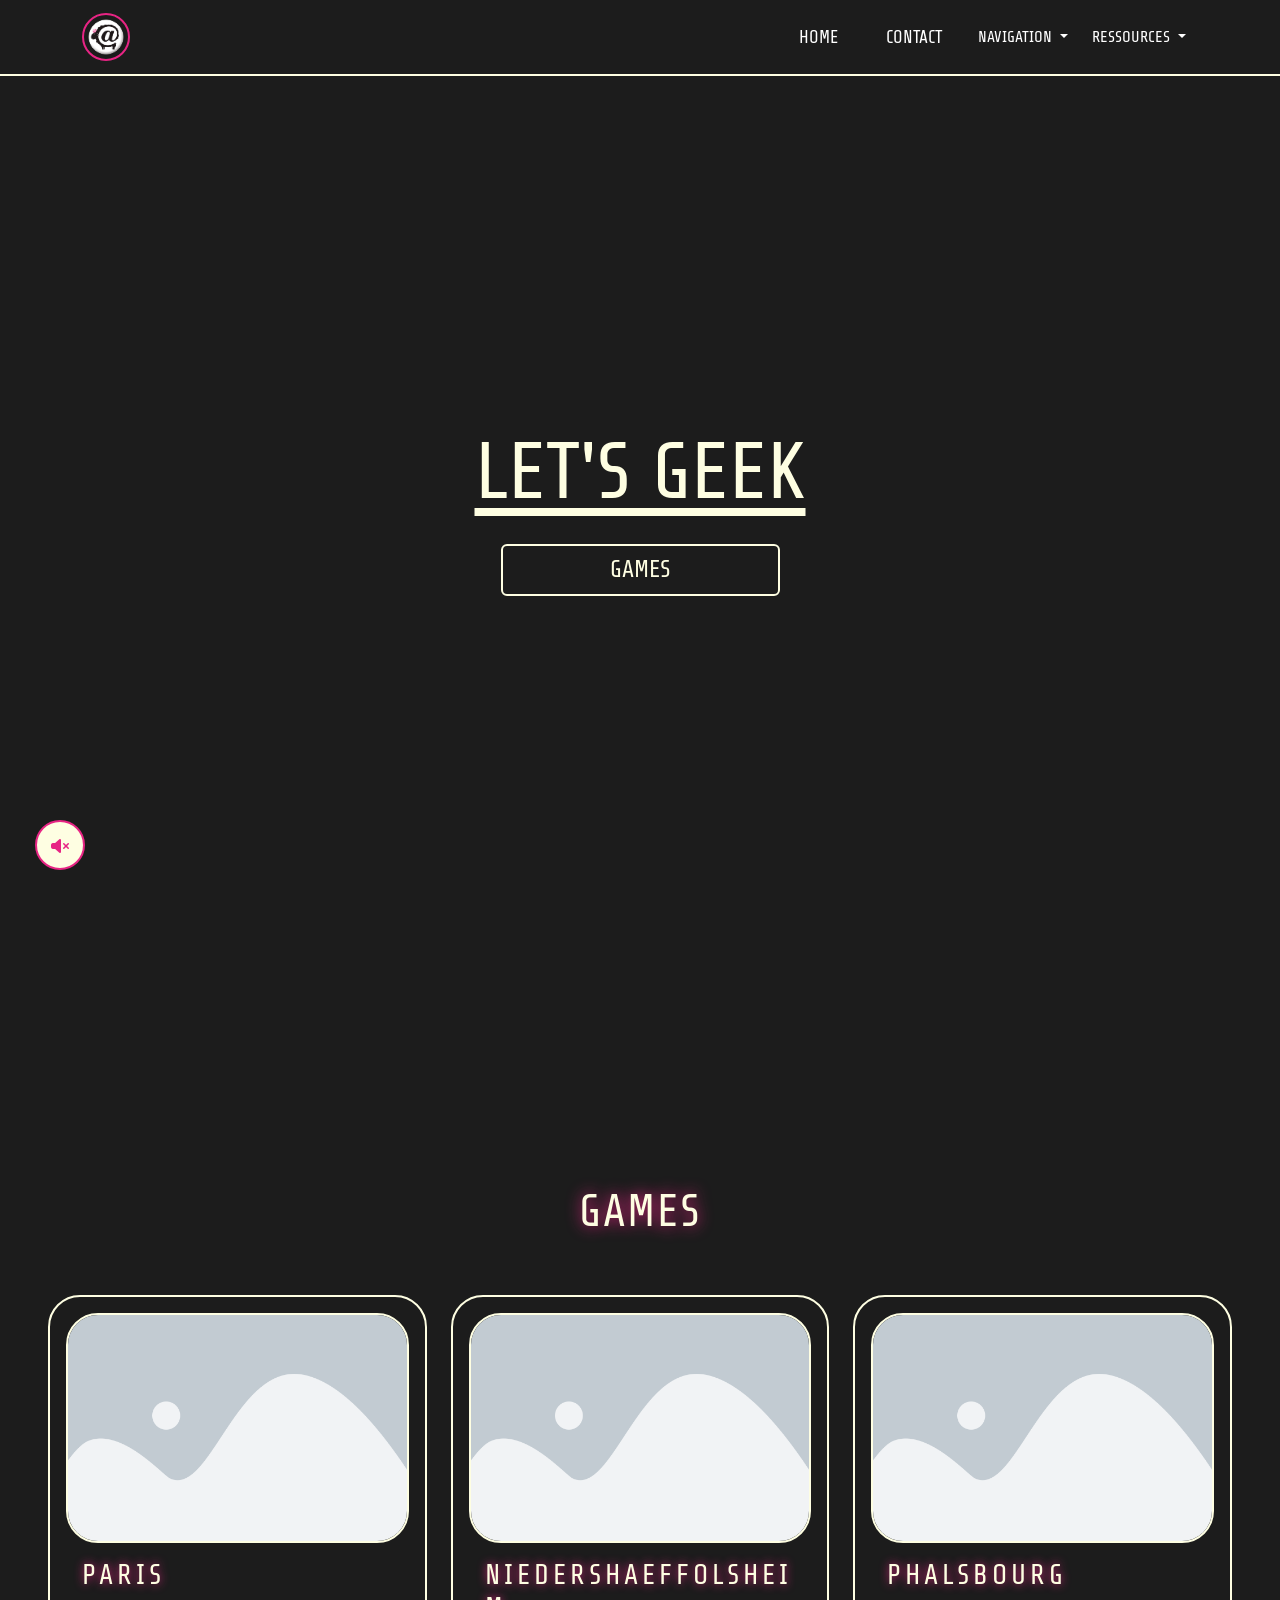
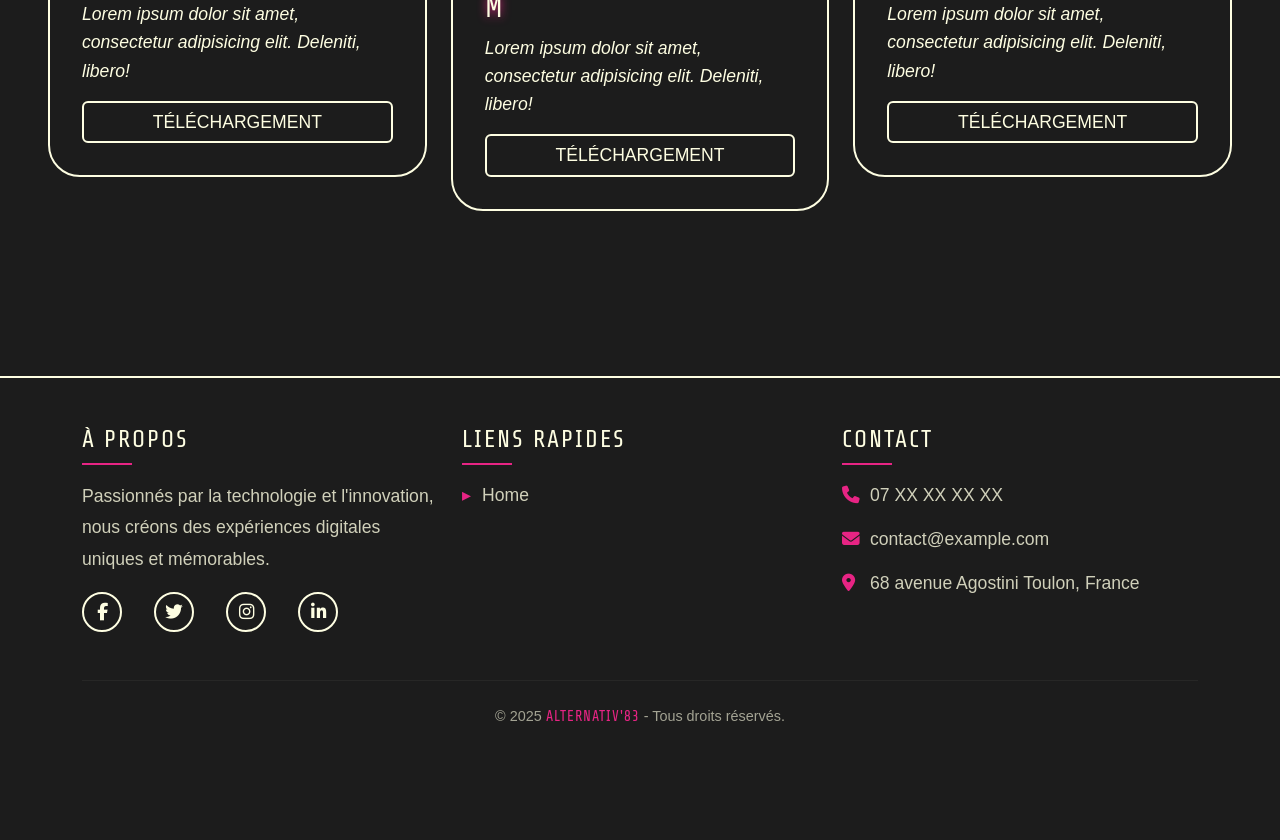
==== assets/html/geek.html @ 03c52990 "Add files via upload" ====
<!doctype html>
<html lang="fr-FR">
<head>
    <meta charset="utf-8">
    <meta name="viewport" content="width=device-width, initial-scale=1">
    <meta name="description" content="Tiers-lieu alternativ un tiers lieu bref">
    <meta name="author" content="Alsaya">
    <meta name="copyright" content="Alternativ'83">
    <meta name="robots" content="index, follow">
    <title>Tiers-lieu</title>

    <!-- Open Graph (Facebook, LinkedIn, WhatsApp, etc) -->
    <meta property="og:type" content="website">
    <meta property="og:locale" content="fr_FR">
    <meta property="og:site_name" content="">
    <meta property="og:title" content="">
    <meta property="og:description" content="">
    <meta property="og:url" content="https://osetonstream.laligue83.org/ressources">
    <meta property="og:image" content="assets/image/logo.webp">

    <!-- Carte Twitter -->
    <meta name="twitter:card" content="summary_large_image">
    <meta name="twitter:title" content="">
    <meta name="twitter:description" content="">
    <meta name="twitter:image" content="profil.jpg">

    <link rel="preconnect" href="https://fonts.googleapis.com">
    <link rel="preconnect" href="https://fonts.gstatic.com" crossorigin>
    <link href="https://fonts.googleapis.com/css2?family=Exo+2:ital,wght@0,100..900;1,100..900&family=Saira:ital,wght@0,100..900;1,100..900&family=Share+Tech&family=Space+Grotesk:wght@300..700&display=swap" rel="stylesheet">
    <link href="https://cdnjs.cloudflare.com/ajax/libs/font-awesome/6.4.0/css/all.min.css" rel="stylesheet">
    <link rel="stylesheet" href="https://cdn.jsdelivr.net/npm/bootstrap@5.3.8/dist/css/bootstrap.min.css">
    <link rel="stylesheet" href="../css/style.css">
    <link rel="shortcut icon" href="../images/logo.webp" type="image/x-icon">
</head>
<body>

<div class="animation"></div>
<div id="scroll-progress-bar" class="scroll-progress-bar"></div>


<!-- NAVBAR -->
<nav class="navbar navbar-expand-lg navbar-dark bg-dark fixed-top">
    <div class="container">
        <a class="navbar-brand" href="../../index.html">
            <img src="../images/logo.webp" class="logo" loading="lazy" title="Logo de l'Alternativ83" alt="Logo de l'Alternativ83" width="48" height="48" class="me-2 rounded img-fluid">
        </a>
        <button class="navbar-toggler" type="button" data-bs-toggle="collapse" data-bs-target="#navbarNav" aria-label="Menu de navigation">
                <span class="navbar-toggler-icon">
                    <span></span>
                </span>
        </button>

        <div class="collapse navbar-collapse" id="navbarNav">
            <ul class="navbar-nav ms-auto">
                <li class="nav-item"><a class="nav-link" href="#home">Home</a></li>
                <li class="nav-item"><a class="nav-link" href="#contact">Contact</a></li>
            </ul>

            <div class="dropdown">
                <button class="btn btn-secondary dropdown-toggle" type="button" data-bs-toggle="dropdown" aria-expanded="false">
                    Navigation
                </button>
                <ul class="dropdown-menu">
                    <li><a class="dropdown-item" href="#">Prise en main</a></li>
                    <li><a class="dropdown-item" href="#">Unreal Engine</a></li>
                    <li><a class="dropdown-item" href="#">Blender</a></li>
                    <li><a class="dropdown-item" href="#">Feur</a></li>
                </ul>
            </div>

            <div class="dropdown">
                <button class="btn btn-secondary dropdown-toggle" type="button" data-bs-toggle="dropdown" aria-expanded="false">
                    Ressources
                </button>
                <ul class="dropdown-menu">
                    <li><a class="dropdown-item" href="geek.html">Let's Geek</a></li>
                    <li><a class="dropdown-item" href="make.html">Let's Make</a></li>
                    <li><a class="dropdown-item" href="roll.html">Let's Roll</a></li>
                    <li><a class="dropdown-item" href="think.html">Let's Think</a></li>
                </ul>
            </div>
        </div>
    </div>
</nav>

<!-- MAIN CONTENT -->
<main>
    <section id="home" class="d-flex align-items-center justify-content-center mb-5" style="min-height: 100vh; padding: 4rem 0;">
        <div class="container">
            <div class="row position-relative mb-3">
                <div class="col-12 text-center">
                    <h2 class="media-title">Let's Geek</h2>
                 <div class="d-flex align-items-center justify-content-center gap-3 my-4">

                     <a href="#games" class="btn btn-hero btn-game">Games</a>

                 </div>
                    </div>
                </div>
            </div>
        </div>
    </section>

    <section id="games" class="d-flex align-items-center justify-content-center mb-5 mx-5" style="min-height: 100vh; padding: 4rem 0;">
        <div class="row">
            <h2 class="text-center title-card my-5">Games</h2>
            <div class="col-lg-4 my-2">
                <div class="card">
                    <img src="../images/placeholder-5.png" class="card-img-top img-card" alt="Paris">
                    <div class="card-body">
                        <h3 class="media-card-title">Paris</h3>
                        <p class="media-text">
                            Lorem ipsum dolor sit amet,
                            consectetur adipisicing elit. Deleniti, libero!
                        </p>
                        <button class="btn media-btn download-btn">Téléchargement</button>
                    </div>
                </div>
            </div>

            <div class="col-lg-4 my-2">
                <div class="card">
                    <img src="../images/placeholder-5.png" class="card-img-top img-card" alt="Niedershaeffolsheim">
                    <div class="card-body">
                        <h3 class="media-card-title">Niedershaeffolsheim</h3>
                        <p class="media-text">
                            Lorem ipsum dolor sit amet,
                            consectetur adipisicing elit. Deleniti, libero!
                        </p>
                        <button class="btn media-btn download-btn">Téléchargement</button>
                    </div>
                </div>
            </div>

            <div class="col-lg-4 my-2">
                <div class="card">
                    <img src="../images/placeholder-5.png" class="card-img-top img-card" alt="Phalsbourg">
                    <div class="card-body">
                        <h3 class="media-card-title">Phalsbourg</h3>
                        <p class="media-text">
                            Lorem ipsum dolor sit amet,
                            consectetur adipisicing elit. Deleniti, libero!
                        </p>
                        <button class="btn media-btn download-btn">Téléchargement</button>
                    </div>
                </div>
            </div>
        </div>
    </section>
</main>

<!-- FOOTER -->
<footer id="contact" class="footer mt-5">
    <div class="container py-5">
        <div class="row">
            <div class="col-lg-4 col-md-6 mb-4">
                <h3 class="footer-title mb-3">À PROPOS</h3>
                <p class="footer-text">
                    Passionnés par la technologie et l'innovation, nous créons des expériences digitales uniques et mémorables.
                </p>
                <div class="social-links mt-3">
                    <a href="#" class="social-icon me-3" aria-label="Facebook">
                        <i class="fab fa-facebook-f"></i>
                    </a>
                    <a href="#" class="social-icon me-3" aria-label="Twitter">
                        <i class="fab fa-twitter"></i>
                    </a>
                    <a href="#" class="social-icon me-3" aria-label="Instagram">
                        <i class="fab fa-instagram"></i>
                    </a>
                    <a href="#" class="social-icon" aria-label="LinkedIn">
                        <i class="fab fa-linkedin-in"></i>
                    </a>
                </div>
            </div>

            <div class="col-lg-4 col-md-6 mb-4">
                <h3 class="footer-title mb-3">LIENS RAPIDES</h3>
                <ul class="footer-links">
                    <li><a href="#home" class="footer-link">Home</a></li>
                </ul>
            </div>

            <div class="col-lg-4 col-md-12 mb-4">
                <h3 class="footer-title mb-3">CONTACT</h3>
                <ul class="footer-contact">
                    <li>
                        <i class="fas fa-phone me-2"></i>
                        <span>07 XX XX XX XX</span>
                    </li>
                    <li>
                        <i class="fas fa-envelope me-2"></i>
                        <span>contact@example.com</span>
                    </li>
                    <li>
                        <i class="fas fa-map-marker-alt me-2"></i>
                        <span>68 avenue Agostini Toulon, France</span>
                    </li>
                </ul>
            </div>
        </div>

        <hr class="footer-divider my-4">

        <div class="row">
            <div class="col-12 text-center">
                <p class="footer-copyright mb-0">
                    &copy; 2025 <span class="brand-name">Alternativ'83</span> - Tous droits réservés.
                </p>
            </div>
        </div>
    </div>
</footer>

<!-- BOUTONS FIXES -->
<button id="audio-btn" class="music-toggle" aria-label="Toggle musique">
    <i class="fa-solid fa-volume-xmark"></i>
</button>

<audio id="background-music" paused loop hidden>
    <source src="../sounds/royalty-free-385822.mp3" type="audio/mp3">
    Votre navigateur ne prend pas en charge l'élément audio.
</audio>

<button class="btn-up" id="btn-up" aria-label="Retour en haut de la page">
    <i class="fa-solid fa-arrow-up"></i>
</button>


<!-- SCRIPTS -->
<script src="https://cdn.jsdelivr.net/npm/bootstrap@5.3.8/dist/js/bootstrap.bundle.min.js" crossorigin="anonymous" async defer></script>
<script src="../js/index.js" async defer></script>

</body>
</html>
---- assets/css/style.css ----
:root {
    --pink: #e72484;
    --hover: #0a1929;
    --light: #f4f0f0;
    --dark: #1c1c1c;
    --white: #fefee2;
    --share-tech: "Share Tech";
}



/* ========================================
   RESET & BASE STYLES
======================================== */

* {
    margin: 0;
    padding: 0;
    box-sizing: border-box;
}

html {
    overflow-x: hidden;
    scroll-behavior: smooth;
}

body {
    font-family:  "Segoe UI", Tahoma, Geneva, Verdana, sans-serif;
    font-size: 1.1rem;
    line-height: 1.6;
    color: var(--white);
    background-color: var(--dark);
    min-height: 100vh;
    padding-top: 80px;
    overflow-x: hidden;
}

main {
    animation: fadeInBody 3s ease forwards;
}

@keyframes fadeInBody {
    from {
        opacity: 0;
        transform: translateY(-50px);
    }
    to {
        opacity: 1;
        transform: translateY(0);
    }
}
::selection {
    background: var(--light);
    color: var(--pink);
}

::placeholder {
    font-style: italic;
    color: var(--white) !important;
}

.scroll-progress-bar,
#scroll-progress-bar {
    position: fixed;
    top: 0;
    left: 0;
    width: 0%;
    height: 6px;
    z-index: 99999999999999999;
    pointer-events: none;
    background: var(--pink);
    border-radius: 0 0 12px 12px;
    transition: width 0.3s ease-out;
}

/* Test : forcer l'affichage */
#scroll-progress-bar {
    background: var(--pink) !important;
    display: block !important;
}



/* ========================================
   NAVBAR
======================================== */


.navbar {
    font-family: var(--share-tech);
    text-transform: uppercase;
    background-color: var(--dark) !important;
    gap: 16px;
    border-bottom: 2px solid var(--white);
}

.navbar-nav {
    gap: 2rem;
    margin-right: 16px;
}

.logo { /* Branding */
    border-radius: 50%;
    border: 2px solid var(--pink);
    animation: pulseLogo 2.5s linear infinite alternate;
    transition: all 0.3s ease;
}

.logo:hover{
    border-color: var(--white);
}

.nav-link {
    text-decoration: none;
    position: relative;
    color: #fff;
    transition: all 0.5s ease-in-out;
}

.nav-link:hover,
.nav-link:focus,
.nav-link:active {
    text-shadow: 0 0 10px var(--pink), 0 0 20px var(--pink), 0 0 30px var(--pink), 0 0 40px var(--pink);
    letter-spacing: 6px;
}

.dropdown {
    color: var(--white);
}

.dropdown-toggle {
    background: transparent !important;
    border: none;
    text-transform: uppercase;
    transition: all 0.5s ease-in-out;
}


.dropdown-toggle:hover,
.dropdown-toggle:focus,
.dropdown-toggle:active {
    text-shadow: 0 0 10px var(--pink), 0 0 20px var(--pink), 0 0 30px var(--pink), 0 0 40px var(--pink);
    letter-spacing: 4px;
}

.dropdown-menu {
    background: #222;
    border: 1px solid var(--white);
}

.dropdown-item {
    color: var(--white);
    transition: color, letter-spacing 0.3s ease;
}


.dropdown-item:hover {
    background: var(--white);
    letter-spacing: 2px;

}

.dropdown-item:focus,
.dropdown-item:active {
    color: var(--dark) !important;
}

.dropdown-media {
    border: 2px solid var(--white) !important;

}

/* ========================================
   RESPONSIVE NAVBAR
======================================== */


@media (max-width: 991.8px) {

    .navbar {
        text-align: center;
    }

    .dropdown {
        margin-top: 1rem;
    }
    .dropdown-menu {
        left: 50% !important;
        right: auto !important;
        transform: translateX(-50%) !important;
        text-align: center;


    }

    .dropdown-item {
        text-align: center;
    }
}


/* ========================================
   BOUTON BURGER
======================================== */

.navbar-toggler {
    border: 2px solid var(--white);
    border-radius: 50%;
    background: transparent;
    padding: 0.5rem;
    transition: all 0.3s ease;
    position: relative;
    width: 50px;
    height: 50px;
    display: flex;
    align-items: center;
    justify-content: center;
}

.navbar-toggler:focus {
    box-shadow: 0 0 0 0.25rem var(--pink);
    border-color: var(--pink);
}

.navbar-toggler:hover {
    border-color: var(--pink);
    background: rgba(255, 255, 255, 0.1);
}

/* Icône burger personnalisée */
.navbar-toggler-icon {
    background: none;
    border: none;
    width: 25px;
    height: 20px;
    position: relative;
    transform: rotate(0deg);
    transition: 0.3s ease-in-out;
    cursor: pointer;
}

.navbar-toggler-icon::before,
.navbar-toggler-icon::after,
.navbar-toggler-icon {
    display: block;
    content: '';
    height: 3px;
    width: 100%;
    background: var(--white);
    border-radius: 2px;
    transition: 0.3s ease-in-out;
}

.navbar-toggler-icon::before {
    position: absolute;
    top: -8px;
}

.navbar-toggler-icon::after {
    position: absolute;
    top: 8px;
}

/* Animation du burger quand ouvert */
.navbar-toggler[aria-expanded="true"] .navbar-toggler-icon {
    background: transparent;
}

.navbar-toggler[aria-expanded="true"] .navbar-toggler-icon::before {
    transform: rotate(45deg);
    top: 0;
}

.navbar-toggler[aria-expanded="true"] .navbar-toggler-icon::after {
    transform: rotate(-45deg);
    top: 0;
}


@keyframes pulseLogo {
    0% {
        transform: scale(1);

    }

    50% {
        transform: scale(1.1);
    }

    100% {
        transform: scale(1);
    }
}

/* ========================================
   SECTION HERO
======================================== */

#hero {
    margin-bottom: 4rem;
    scroll-margin-top: 200px;
}

.title-hero {
    text-transform: uppercase;
    font-family: var(--share-tech);
    font-size: 5rem;
    animation: pulseShadow 5s ease-in-out infinite alternate;
}

.hero-subtitle {
    font-style: italic;
    font-size: 1.5rem;
}

.btn-hero {
    color: var(--white);
    border: 2px solid var(--white);
    font-family: var(--share-tech);
    transition: all 0.4s ease-in-out;
    font-size: 1.5rem;
}

.btn-hero:hover {
    text-shadow: 0 0 10px var(--pink), 0 0 20px var(--pink), 0 0 30px var(--pink), 0 0 40px var(--pink);
    letter-spacing: 4px;
}

/* ========================================
   SECTION ABOUT
======================================== */

#about {
    margin-bottom: 4rem;
    scroll-margin-top: 200px;
    box-shadow: 0 0 10px var(--white);
    margin-left: 2rem;
    margin-right: 2rem;
    padding: 4rem;
    border-radius: 2rem;
    border: 2px solid var(--white);
}


.about-title {
    font-family: var(--share-tech);
    font-size: 3rem;
    letter-spacing: 2px;
    text-transform: uppercase;
    text-decoration: underline;
    text-underline-offset: 10px;
    animation: pulseShadow 5s ease-in-out infinite alternate;

}

.about-subtitle {
    font-style: italic;
}

.about-desc {
    border-left: 5px solid var(--pink);
    padding: 1rem;
    /*box-shadow: 4px 0px 4px var(--white), 4px 0px 4px var(--white);*/
    border-radius: 0 2rem 2rem 0;
    letter-spacing: 2px;
}

.card {
    background-color: var(--dark);
    border-radius: 2rem;
    border: 2px solid var(--white);
    color: var(--white);
    transition: all 0.3s ease;
    padding: 1rem;
}

.card:hover {
    background-color: var(--hover);
}

.title-card {
    font-family: var(--share-tech);
    font-size: 2rem;
    letter-spacing: 2px;

}

.desc-card {
    padding: 0.5rem;
    margin-top: 2rem;
    text-decoration: underline;
    text-underline-offset: 10px;
}

.dropdown-about {
    border: 2px solid var(--white);
}

.dropdown-about:hover,
.dropdown-about:active,
.dropdown-about:focus {
    border: 2px solid var(--pink);
}


.dropdown-about:hover {

}
@keyframes pulseShadow {
    0%, 100% {
        text-shadow: 0 0 5px var(--pink),
        0 0 5px var(--pink),
        0 0 10px var(--pink),
        0 0 15px var(--pink);
    }

    50% {
        text-shadow: 0 0 15px var(--pink),
        0 0 25px var(--pink),
        0 0 35px var(--pink),
        0 0 50px var(--pink);
    }
}

@keyframes pulseboxShadow {
    0%, 100% {
        box-shadow: 0 0 5px var(--pink),
        0 0 5px var(--pink),
        0 0 10px var(--pink),
        0 0 15px var(--pink);
    }

    50% {
        box-shadow: 0 0 15px var(--pink),
        0 0 25px var(--pink),
        0 0 35px var(--pink),
        0 0 50px var(--pink);
    }
}

/* ========================================
   CARD DE LA SECTION CONTACT
======================================== */

#contact     {
    margin-bottom: 4rem;
    scroll-margin-top: 100px;
}

.contact-title {
    font-family: var(--share-tech);
    font-size: 3rem;
    text-decoration: underline;
    text-underline-offset: 10px;
    letter-spacing: 2px;
    animation: pulseShadow 5s ease-in-out infinite alternate;
}

.card-form {
    padding: 2rem;
}


.title-form {
    text-transform: uppercase;
    font-weight: 400;
    font-family: var(--share-tech);
}


.tel {
    color: var(--white);
    border: 2px solid var(--white);
    font-family: var(--share-tech);
    transition: all 0.4s ease-in-out;
}

.tel:hover {
    text-shadow: 0 0 10px var(--pink), 0 0 20px var(--pink), 0 0 30px var(--pink), 0 0 40px var(--pink);
    letter-spacing: 4px;
}

.discord-link {
    color: var(--white);
    border: 2px solid var(--white);
    font-family: var(--share-tech);
    transition: all 0.4s ease-in-out;
}

.discord-link:hover {
    text-shadow: 0 0 10px var(--pink), 0 0 20px var(--pink), 0 0 30px var(--pink), 0 0 40px var(--pink);
    letter-spacing: 4px;
}

.maps {
    color: var(--white);
    border: 2px solid var(--white);
    font-family: var(--share-tech);
    transition: all 0.4s ease-in-out;
}

.maps:hover {
    text-shadow: 0 0 10px var(--pink), 0 0 20px var(--pink), 0 0 30px var(--pink), 0 0 40px var(--pink);
    letter-spacing: 4px;
}

/* ========================================
   BOUTONS TIERS
======================================== */


.music-toggle {
    position: fixed;
    border: 2px solid var(--pink);
    width: 50px;
    background: var(--white);
    height: 50px;
    font-size: 20px;
    bottom: 30px;
    left: 35px;
    z-index: 1000;
    border-radius: 50%;
    transition: all 0.3s ease;
}

.music-toggle:hover {
    animation: pulseboxShadow 4s ease-in-out infinite;
    border: 2px solid var(--pink);
    transform: scale(1.1);
    background-color: var(--white);
}

.fa-solid {
    color: var(--white);
    font-size: 1rem;
}

.btn-up {
    opacity: 0;
    position: fixed !important;
    border: 2px solid var(--pink);
    width: 50px;
    background: var(--white);
    height: 50px;
    color: white;
    font-size: 20px;
    bottom: 30px;
    right: 20px;
    z-index: 1000;
    border-radius: 50%;
    box-shadow: 0 0 10px rgba(0, 0, 0, 0.3);
    transition: transform 0.3s ease, background-color 0.3s ease, opacity 0.3s ease;
}

.btn-up:hover {
    border: none;
    transform: scale(1.1);
    animation: pulseboxShadow 4s ease-in-out infinite;
}

.fa-arrow-up {
    color: var(--pink);
}

.fa-volume-xmark {
    color: var(--pink);
}

.fa-volume-xmark:focus,
.fa-volume-xmark:active {
    color: var(--pink);
}

/* ========================================
   FOOTER
======================================== */

.footer {
    background-color: var(--dark);
    border-top: 2px solid var(--white);
    color: var(--white);
    margin-top: auto;
}

.footer-title {
    font-family: var(--share-tech);
    font-size: 1.5rem;
    letter-spacing: 2px;
    text-transform: uppercase;
    color: var(--white);
    position: relative;
    padding-bottom: 10px;
}

.footer-title::after {
    content: '';
    position: absolute;
    bottom: 0;
    left: 0;
    width: 50px;
    height: 2px;
    background: var(--pink);
}

.footer-text {
    color: rgba(254, 254, 226, 0.8);
    line-height: 1.8;
}

/* Liens sociaux */
.social-links {
    display: flex;
    gap: 1rem;
}

.social-icon {
    width: 40px;
    height: 40px;
    border: 2px solid var(--white);
    border-radius: 50%;
    display: flex;
    align-items: center;
    justify-content: center;
    color: var(--white);
    text-decoration: none;
    transition: all 0.3s ease;
}

.social-icon:hover {
    border-color: var(--pink);
    color: var(--pink);
    box-shadow: 0 0 15px var(--pink);
    transform: translateY(-3px);
}

/* Liens rapides */
.footer-links {
    list-style: none;
    padding: 0;
}

.footer-links li {
    margin-bottom: 0.75rem;
}

.footer-link {
    color: rgba(254, 254, 226, 0.8);
    text-decoration: none;
    transition: all 0.3s ease;
    display: inline-block;
    position: relative;
    padding-left: 20px;
}

.footer-link::before {
    content: '▸';
    position: absolute;
    left: 0;
    color: var(--pink);
    transition: all 0.3s ease;
}

.footer-link:hover {
    color: var(--white);
    padding-left: 25px;
    text-shadow: 0 0 10px var(--pink);
}

.footer-link:hover::before {
    left: 5px;
}

/* Contact */
.footer-contact {
    list-style: none;
    padding: 0;
}

.footer-contact li {
    margin-bottom: 1rem;
    color: rgba(254, 254, 226, 0.8);
    display: flex;
    align-items: center;
}

.footer-contact i {
    color: var(--pink);
    font-size: 1.1rem;
    width: 20px;
}

/* Divider */
.footer-divider {
    border: none;
    border-top: 1px solid rgba(254, 254, 226, 0.2);
}

/* Copyright */
.footer-copyright {
    color: rgba(254, 254, 226, 0.6);
    font-size: 0.9rem;
}

.brand-name {
    color: var(--pink);
    font-family: var(--share-tech);
    letter-spacing: 1px;
    text-transform: uppercase;
}

/* Responsive */
@media (max-width: 768px) {
    .footer-title {
        font-size: 1.3rem;
    }

    .social-links {
        justify-content: center;
    }

    .footer-links,
    .footer-contact {
        text-align: center;
    }

    .footer-link {
        padding-left: 0;
    }

    .footer-link::before {
        display: none;
    }

    .footer-contact li {
        justify-content: center;
    }
}





/* ========================================
   RESPONSIVE - MOBILE & TABLET
======================================== */

/* Tablettes et petits écrans (max 992px) */
@media (max-width: 992px) {

    /* HERO SECTION */
    .title-hero {
        font-size: 3.5rem;
    }

    .hero-subtitle {
        font-size: 1.2rem;
    }

    .btn-hero {
        font-size: 1.2rem;
    }

    /* ABOUT SECTION */
    #about {
        margin-left: 1rem;
        margin-right: 1rem;
        padding: 2rem;
    }

    .about-title {
        font-size: 2.5rem;
    }

    .about-desc {
        border-left: 3px solid var(--pink);
        padding: 0.75rem;
        letter-spacing: 1px;
    }

    .title-card {
        font-size: 1.75rem;
    }

    .desc-card {
        margin-top: 1rem;
    }

    /* CONTACT SECTION */
    .contact-title {
        font-size: 2.5rem;
    }

    .card-form {
        padding: 1.5rem;
    }
}

/* Mobile (max 768px) */
@media (max-width: 768px) {

    /* TYPOGRAPHY */
    body {
        font-size: 1rem;
    }

    /* HERO SECTION */
    #hero {
        margin-bottom: 2rem;
        scroll-margin-top: 150px;
    }

    .title-hero {
        font-size: 2.5rem;
        line-height: 1.2;
    }

    .hero-subtitle {
        font-size: 1rem;
        padding: 0 1rem;
    }

    .btn-hero {
        font-size: 1rem;
        padding: 0.5rem 1.5rem;
    }

    /* ABOUT SECTION */
    #about {
        margin-left: 0.5rem;
        margin-right: 0.5rem;
        padding: 1.5rem;
        border-radius: 1rem;
        scroll-margin-top: 150px;
    }

    .about-title {
        font-size: 2rem;
        letter-spacing: 1px;
        text-underline-offset: 8px;
    }

    .about-subtitle {
        font-size: 0.95rem;
    }

    .about-desc {
        border-left: 3px solid var(--pink);
        padding: 0.5rem;
        letter-spacing: 1px;
        border-radius: 0 1rem 1rem 0;
        font-size: 0.95rem;
    }

    /* CARDS */
    .card {
        padding: 0.75rem;
        border-radius: 1rem;
        margin-bottom: 1rem;
    }

    .title-card {
        font-size: 1.5rem;
        letter-spacing: 1px;
    }

    .desc-card {
        padding: 0.25rem;
        margin-top: 1rem;
        text-underline-offset: 8px;
        font-size: 0.95rem;
    }

    /* CONTACT SECTION */
    #contact {
        margin-bottom: 2rem;
        scroll-margin-top: 80px;
    }

    .contact-title {
        font-size: 2rem;
        letter-spacing: 1px;
        text-underline-offset: 8px;
        margin-bottom: 2rem !important;
    }

    .card-form {
        padding: 1rem;
    }

    .title-form {
        font-size: 1.1rem;
    }

    /* Boutons contact */
    .tel,
    .discord-link,
    .maps {
        font-size: 0.9rem;
        padding: 0.5rem 1rem;
    }

    .tel:hover,
    .discord-link:hover,
    .maps:hover {
        letter-spacing: 2px;
    }

    /* FORMULAIRE */
    .form-control {
        font-size: 0.9rem;
        padding: 0.6rem 0.8rem;
    }

    textarea.form-control {
        min-height: 100px;
    }

    .neon-btn {
        font-size: 1rem;
        padding: 0.6rem 1.5rem;
        letter-spacing: 1px;
    }

    .neon-btn:hover {
        letter-spacing: 2px;
    }

    /* BOUTON RETOUR EN HAUT */
    .scroll-top-btn {
        bottom: 20px;
        right: 20px;
        width: 45px;
        height: 45px;
        font-size: 1rem;
    }
}

/* Très petits mobiles (max 480px) */
@media (max-width: 480px) {

    /* HERO */
    .title-hero {
        font-size: 2rem;
    }

    .hero-subtitle {
        font-size: 0.9rem;
    }

    .btn-hero {
        font-size: 0.9rem;
        padding: 0.4rem 1rem;
    }

    /* ABOUT */
    #about {
        padding: 1rem;
        margin-left: 0.25rem;
        margin-right: 0.25rem;
    }

    .about-title {
        font-size: 1.75rem;
    }

    .about-desc {
        font-size: 0.9rem;
        letter-spacing: 0.5px;
    }

    .title-card {
        font-size: 1.3rem;
    }

    .desc-card {
        font-size: 0.9rem;
    }

    /* CONTACT */
    .contact-title {
        font-size: 1.75rem;
    }

    .title-form {
        font-size: 1rem;
    }

    /* FORMULAIRE */
    .form-control {
        font-size: 0.85rem;
    }

    .neon-btn {
        font-size: 0.9rem;
        padding: 0.5rem 1rem;
    }

    /* BOUTON RETOUR EN HAUT */
    .scroll-top-btn {
        width: 40px;
        height: 40px;
        font-size: 0.9rem;
        bottom: 15px;
        right: 15px;
    }
}

/* Désactiver certaines animations sur mobile pour les performances */
@media (max-width: 768px) {
    .logo {
        animation: none;
    }

    @keyframes pulseShadow {
        0%, 100% {
            text-shadow: 0 0 5px var(--pink), 0 0 10px var(--pink);
        }
        50% {
            text-shadow: 0 0 10px var(--pink), 0 0 20px var(--pink);
        }
    }
}

/* ========================================
   CSS POUR LA PAGE MÉDIATION
======================================== */



.img-card {
    border: 2px solid var(--white);
    border-radius: 2rem;
    transition: all 0.3s ease;
}

.img-card:hover {
    transform: scale(1.01);
    box-shadow: 0 0 10px var(--pink);
}

.title-card {
    font-family: var(--share-tech);
    font-size: 2.8rem;
    letter-spacing: 2px;
    text-transform: uppercase;
    color: var(--white);
    text-shadow: 0 0 15px var(--pink);
}


.media-title {
    font-size: 5rem;
    font-family: var(--share-tech);
    text-decoration: underline;
    text-underline-offset: 10px;
    text-transform: uppercase;
    animation: pulseShadow 4s ease-in-out infinite alternate;
}

.media-card-title {
    font-family: var(--share-tech);
    text-transform: uppercase;
    letter-spacing: 4px;
    text-shadow: 0 0 10px #e72484;

}

.media-text {
    font-style: italic
}

.media-btn {
    border: 2px solid var(--white);
    text-transform: uppercase;
    color: var(--white);
    width: 100%;
    font-size: 1.1rem;
    transition: all 0.3s ease;
}

.media-btn:hover {
    letter-spacing: 2px;
    animation: pulseShadow 4s ease-in-out infinite alternate;
}

/* ========================================
   CSS POUR LA PAGE GEEK
======================================== */


.btn-game {
    width: 25% !important;
    text-transform: uppercase;
}
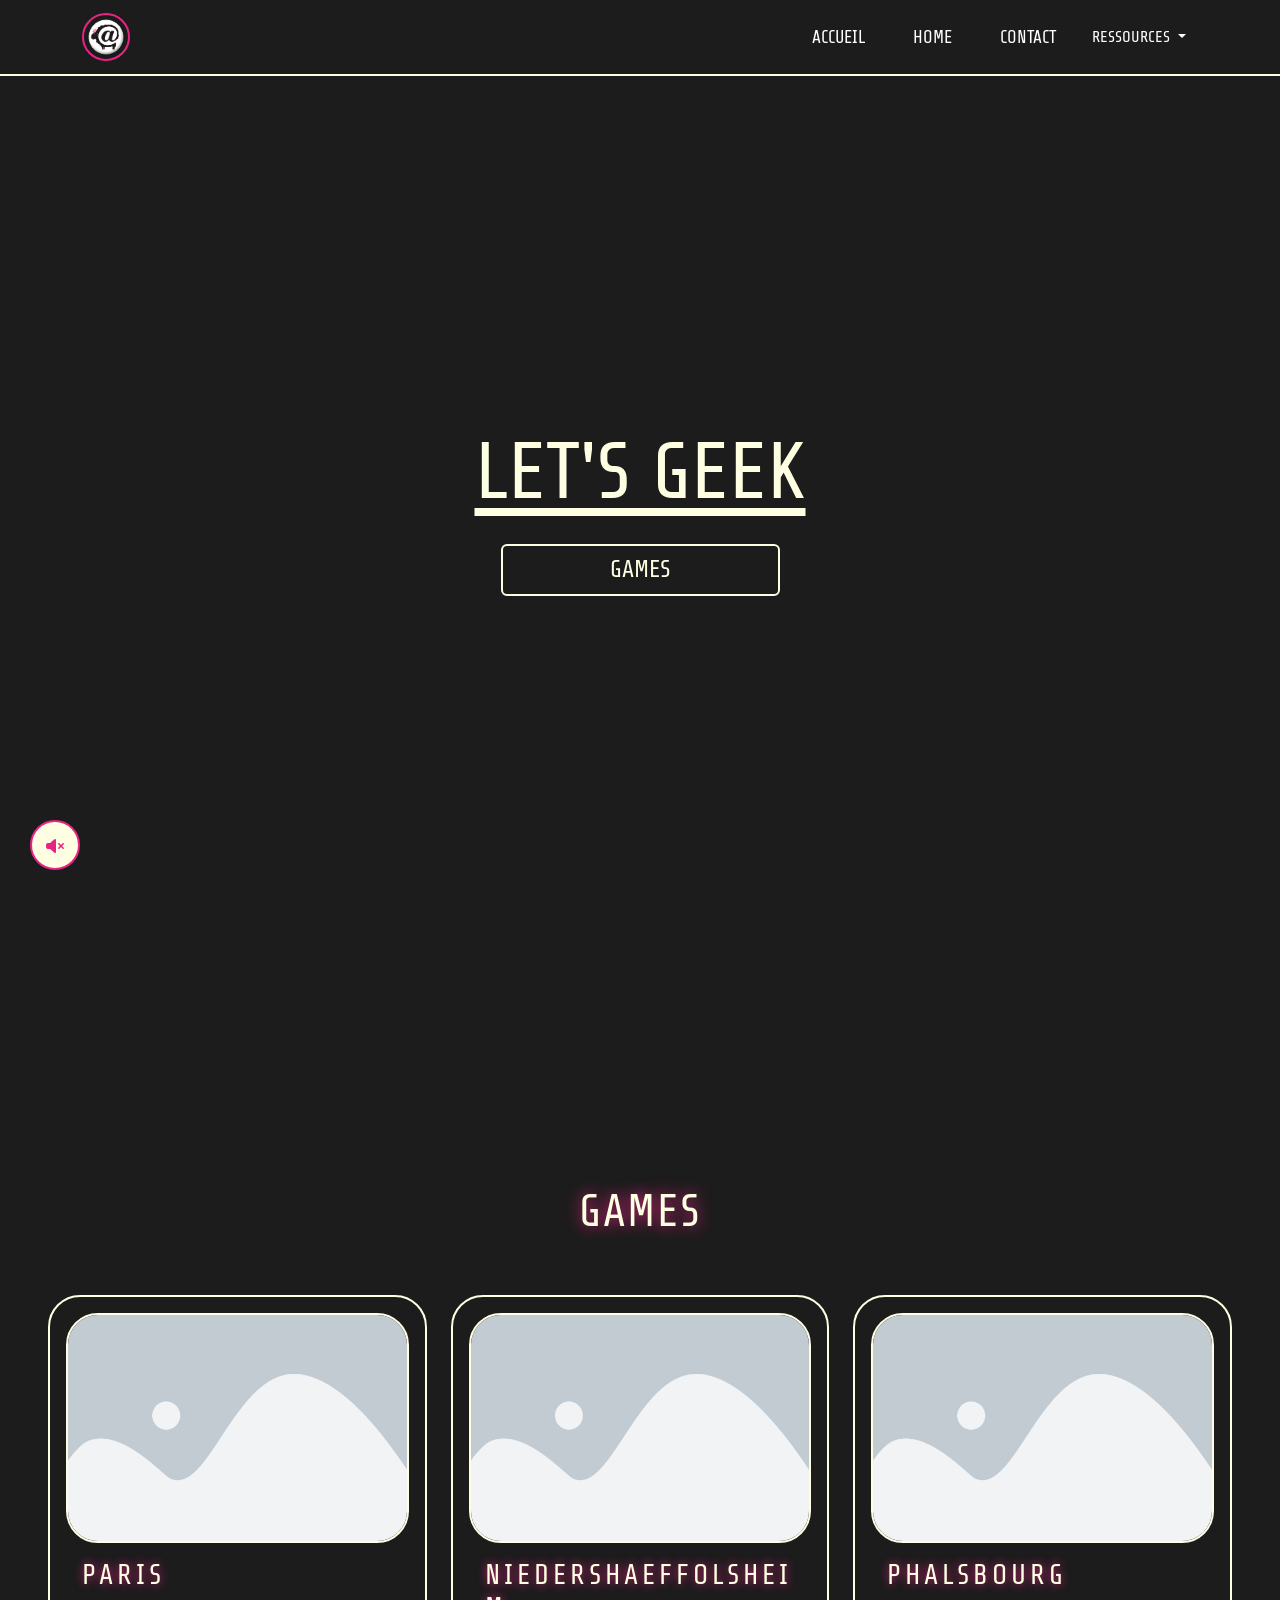
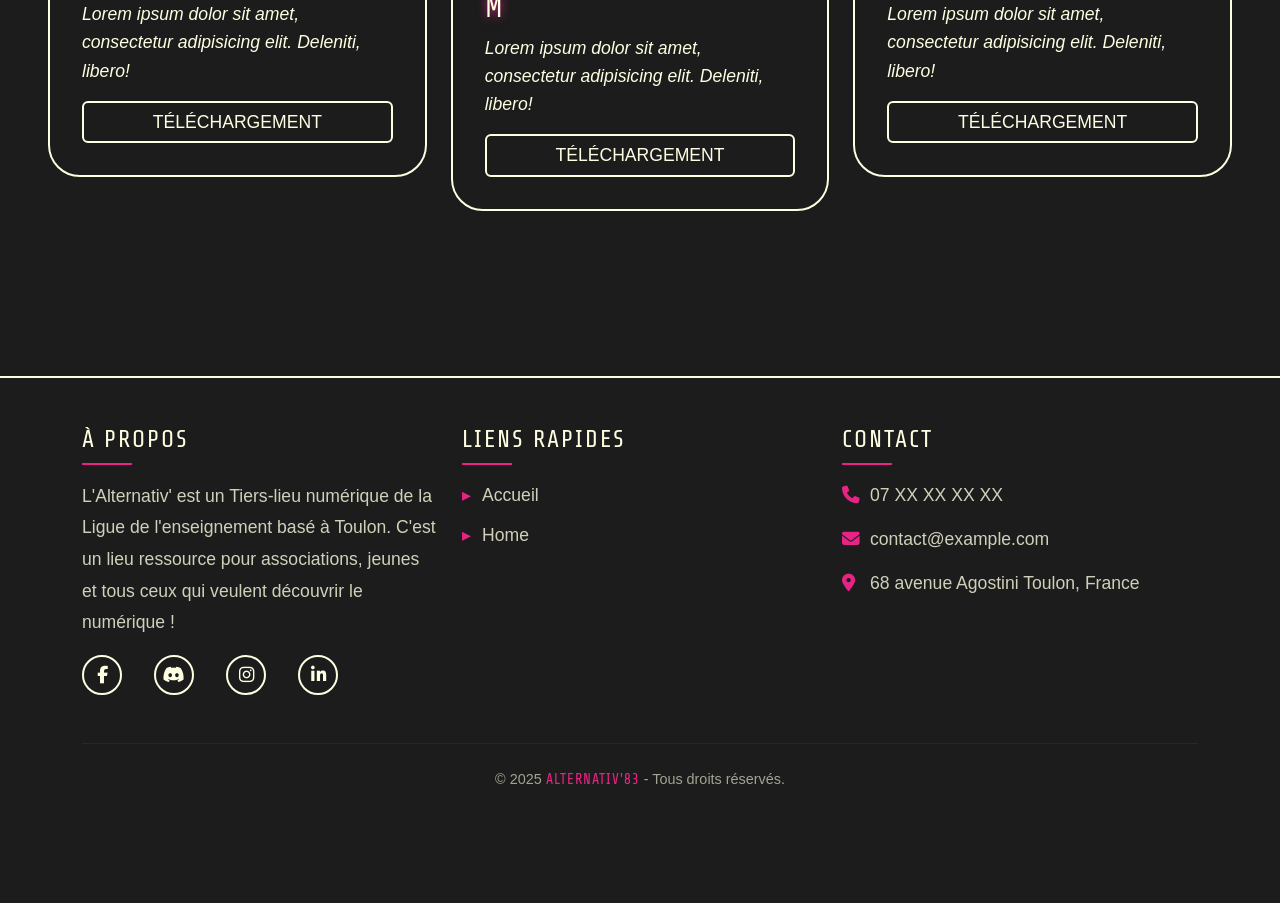
==== commit 385f0404: "Add files via upload" ====
--- a/assets/html/geek.html
+++ b/assets/html/geek.html
@@ -52,21 +52,10 @@
 
         <div class="collapse navbar-collapse" id="navbarNav">
             <ul class="navbar-nav ms-auto">
+                <li class="nav-item"><a class="nav-link" href="../../index.html">Accueil</a></li>
                 <li class="nav-item"><a class="nav-link" href="#home">Home</a></li>
                 <li class="nav-item"><a class="nav-link" href="#contact">Contact</a></li>
             </ul>
-
-            <div class="dropdown">
-                <button class="btn btn-secondary dropdown-toggle" type="button" data-bs-toggle="dropdown" aria-expanded="false">
-                    Navigation
-                </button>
-                <ul class="dropdown-menu">
-                    <li><a class="dropdown-item" href="#">Prise en main</a></li>
-                    <li><a class="dropdown-item" href="#">Unreal Engine</a></li>
-                    <li><a class="dropdown-item" href="#">Blender</a></li>
-                    <li><a class="dropdown-item" href="#">Feur</a></li>
-                </ul>
-            </div>
 
             <div class="dropdown">
                 <button class="btn btn-secondary dropdown-toggle" type="button" data-bs-toggle="dropdown" aria-expanded="false">
@@ -156,19 +145,20 @@
             <div class="col-lg-4 col-md-6 mb-4">
                 <h3 class="footer-title mb-3">À PROPOS</h3>
                 <p class="footer-text">
-                    Passionnés par la technologie et l'innovation, nous créons des expériences digitales uniques et mémorables.
+                    L'Alternativ' est un Tiers-lieu numérique de la Ligue de l'enseignement basé à Toulon.
+                    C'est un lieu ressource pour associations, jeunes et tous ceux qui veulent découvrir le numérique !
                 </p>
                 <div class="social-links mt-3">
-                    <a href="#" class="social-icon me-3" aria-label="Facebook">
+                    <a href="https://www.facebook.com/alternativ83" target="_blank" class="social-icon me-3" aria-label="Facebook">
                         <i class="fab fa-facebook-f"></i>
                     </a>
-                    <a href="#" class="social-icon me-3" aria-label="Twitter">
-                        <i class="fab fa-twitter"></i>
-                    </a>
-                    <a href="#" class="social-icon me-3" aria-label="Instagram">
+                    <a href="https://discord.gg/aeWdaxSQQq" target="_blank" class="social-icon me-3" aria-label="Discord">
+                        <i class="fab fa-discord"></i>
+                    </a>
+                    <a href="https://www.instagram.com/alternativ83/?hl=fr" target="_blank" class="social-icon me-3" aria-label="Instagram">
                         <i class="fab fa-instagram"></i>
                     </a>
-                    <a href="#" class="social-icon" aria-label="LinkedIn">
+                    <a href="https://fr.linkedin.com/in/tiers-lieu-l-alternativ-8548b9254" target="_blank" class="social-icon" aria-label="LinkedIn">
                         <i class="fab fa-linkedin-in"></i>
                     </a>
                 </div>
@@ -177,6 +167,7 @@
             <div class="col-lg-4 col-md-6 mb-4">
                 <h3 class="footer-title mb-3">LIENS RAPIDES</h3>
                 <ul class="footer-links">
+                    <li><a href="../../index.html" class="footer-link">Accueil</a></li>
                     <li><a href="#home" class="footer-link">Home</a></li>
                 </ul>
             </div>
--- a/assets/css/style.css
+++ b/assets/css/style.css
@@ -124,6 +124,8 @@
     letter-spacing: 6px;
 }
 
+
+
 .dropdown {
     color: var(--white);
 }
@@ -517,7 +519,7 @@
     height: 50px;
     font-size: 20px;
     bottom: 30px;
-    left: 35px;
+    left: 30px;
     z-index: 1000;
     border-radius: 50%;
     transition: all 0.3s ease;
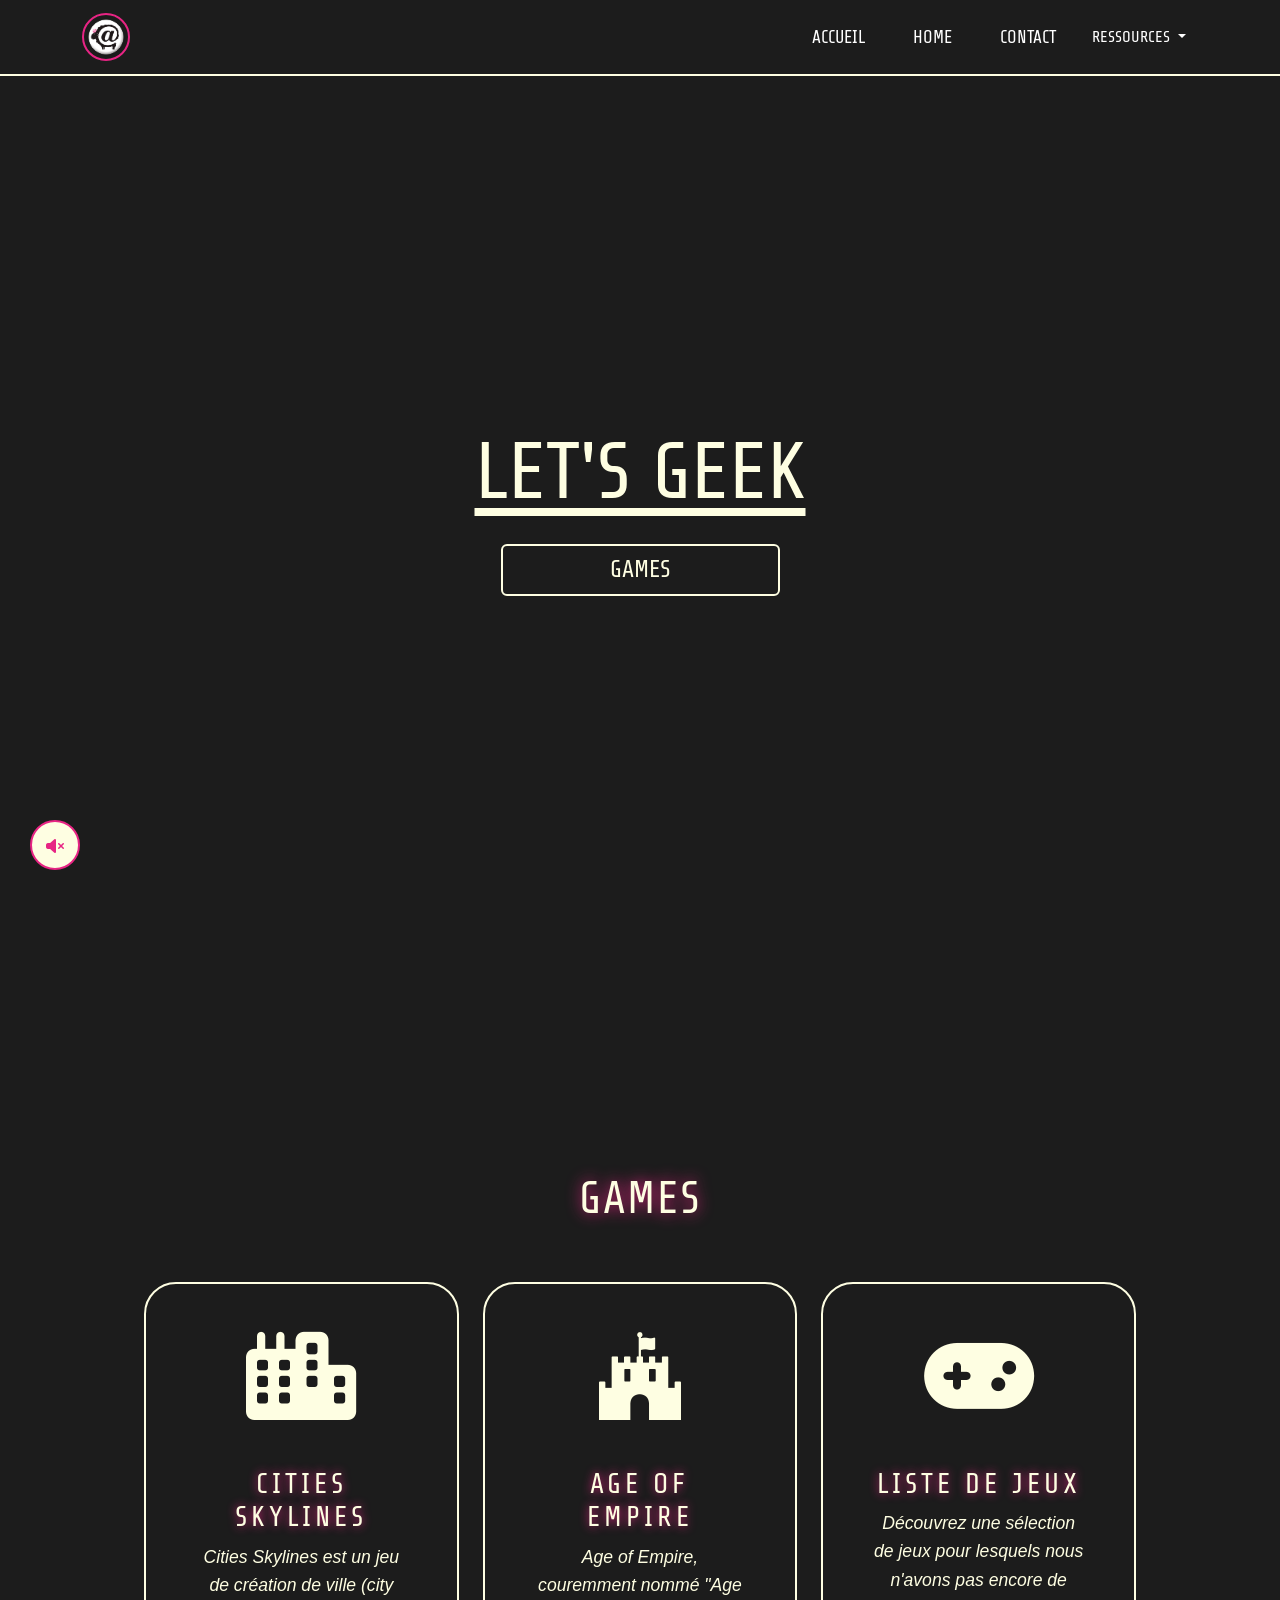
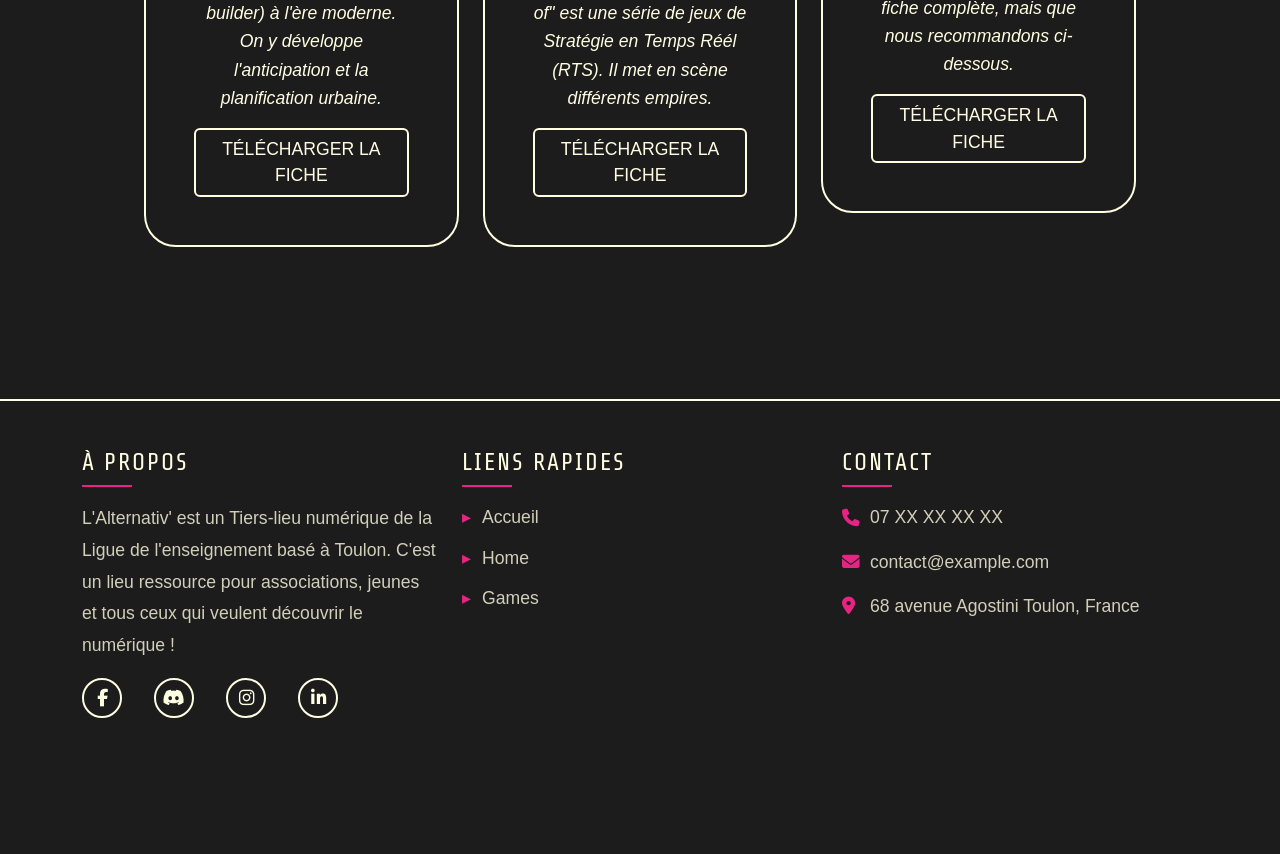
==== commit 664c4778: "Add files via upload" ====
--- a/assets/html/geek.html
+++ b/assets/html/geek.html
@@ -90,47 +90,47 @@
         </div>
     </section>
 
-    <section id="games" class="d-flex align-items-center justify-content-center mb-5 mx-5" style="min-height: 100vh; padding: 4rem 0;">
+    <section id="games" class="d-flex align-items-center justify-content-center mb-5 mx-5" style="min-height: 100vh; padding: 6rem;">
         <div class="row">
             <h2 class="text-center title-card my-5">Games</h2>
             <div class="col-lg-4 my-2">
                 <div class="card">
-                    <img src="../images/placeholder-5.png" class="card-img-top img-card" alt="Paris">
-                    <div class="card-body">
-                        <h3 class="media-card-title">Paris</h3>
+                    <div class="card-body text-center">
+                        <i class="fa-solid fa-city mb-5" style="font-size: 5em;"></i>
+                        <h3 class="media-card-title">Cities Skylines</h3>
                         <p class="media-text">
-                            Lorem ipsum dolor sit amet,
-                            consectetur adipisicing elit. Deleniti, libero!
+                           Cities Skylines est un jeu de création de ville (city builder) à l'ère moderne. 
+                           On y développe l'anticipation et la planification urbaine.
                         </p>
-                        <button class="btn media-btn download-btn">Téléchargement</button>
+                        <button class="btn media-btn download-btn">Télécharger la fiche</button>
                     </div>
                 </div>
             </div>
 
             <div class="col-lg-4 my-2">
                 <div class="card">
-                    <img src="../images/placeholder-5.png" class="card-img-top img-card" alt="Niedershaeffolsheim">
-                    <div class="card-body">
-                        <h3 class="media-card-title">Niedershaeffolsheim</h3>
+                    <div class="card-body text-center">
+                        <i class="fa-brands fa-fort-awesome mb-5" style="font-size: 5em;"></i>
+                        <h3 class="media-card-title">Age of Empire</h3>
                         <p class="media-text">
-                            Lorem ipsum dolor sit amet,
-                            consectetur adipisicing elit. Deleniti, libero!
+                            Age of Empire, couremment nommé "Age of" est une série de jeux de Stratégie en Temps Réél (RTS). 
+                            Il met en scène différents empires.
                         </p>
-                        <button class="btn media-btn download-btn">Téléchargement</button>
+                        <button class="btn media-btn download-btn">Télécharger la fiche</button>
                     </div>
                 </div>
             </div>
 
             <div class="col-lg-4 my-2">
                 <div class="card">
-                    <img src="../images/placeholder-5.png" class="card-img-top img-card" alt="Phalsbourg">
-                    <div class="card-body">
-                        <h3 class="media-card-title">Phalsbourg</h3>
+                    <div class="card-body text-center">
+                        <i class="fa-solid fa-gamepad mb-5" style="font-size: 5em;"></i>
+                        <h3 class="media-card-title">Liste de jeux</h3>
                         <p class="media-text">
-                            Lorem ipsum dolor sit amet,
-                            consectetur adipisicing elit. Deleniti, libero!
+                            Découvrez une sélection de jeux pour lesquels nous n'avons pas encore de fiche complète, mais que nous recommandons
+                            ci-dessous.
                         </p>
-                        <button class="btn media-btn download-btn">Téléchargement</button>
+                        <button class="btn media-btn download-btn">Télécharger la fiche</button>
                     </div>
                 </div>
             </div>
@@ -169,6 +169,7 @@
                 <ul class="footer-links">
                     <li><a href="../../index.html" class="footer-link">Accueil</a></li>
                     <li><a href="#home" class="footer-link">Home</a></li>
+                    <li><a href="#games" class="footer-link">Games</a></li>
                 </ul>
             </div>
 
@@ -190,16 +191,6 @@
                 </ul>
             </div>
         </div>
-
-        <hr class="footer-divider my-4">
-
-        <div class="row">
-            <div class="col-12 text-center">
-                <p class="footer-copyright mb-0">
-                    &copy; 2025 <span class="brand-name">Alternativ'83</span> - Tous droits réservés.
-                </p>
-            </div>
-        </div>
     </div>
 </footer>
 
--- a/assets/css/style.css
+++ b/assets/css/style.css
@@ -404,10 +404,6 @@
     border: 2px solid var(--pink);
 }
 
-
-.dropdown-about:hover {
-
-}
 @keyframes pulseShadow {
     0%, 100% {
         text-shadow: 0 0 5px var(--pink),
@@ -704,9 +700,9 @@
 }
 
 .brand-name {
-    color: var(--pink);
-    font-family: var(--share-tech);
-    letter-spacing: 1px;
+    font-family: var(--share-tech);
+    letter-spacing: 2px;
+    font-weight: bold;
     text-transform: uppercase;
 }
 
@@ -1093,4 +1089,84 @@
 .btn-game {
     width: 25% !important;
     text-transform: uppercase;
+}
+
+/* ========================================
+   CSS POUR LA PAGE THINK
+======================================== */
+
+/* Wrapper pour l'image */
+.card-img-wrapper {
+    width: 100%;
+    height: 400px;
+    overflow: hidden;
+    border-radius: 2rem;
+}
+
+/* Image adaptée */
+.card-img-top {
+    width: 100%;
+    height: 100%;
+    object-fit: cover;
+    object-position: center;
+    transition: transform 0.3s ease;
+}
+
+/* Card body */
+.card-body {
+    padding: 2rem;
+    
+}
+
+/* .card-geek {
+    min-height: 200px !important;
+} */
+
+.card i {
+    transition: color, transform 0.7s ease;
+
+}
+
+.card:hover i {
+    color: var(--pink);
+    transform: rotate(360deg);
+}
+
+/* Responsive - Tablettes */
+@media (max-width: 992px) {
+    .card-img-wrapper {
+        height: 350px;
+    }
+
+}
+
+/* Responsive - Mobile */
+@media (max-width: 768px) {
+    .card-img-wrapper {
+        height: 300px;
+    }
+    
+    .card-body {
+        padding: 1.5rem;
+    }
+    
+    .media-card-title {
+        font-size: 1.5rem;
+        letter-spacing: 2px;
+    }
+}
+
+/* Responsive - Très petits mobiles */
+@media (max-width: 480px) {
+    .card-img-wrapper {
+        height: 250px;
+    }
+    
+    .card-body {
+        padding: 1rem;
+    }
+    
+    .media-card-title {
+        font-size: 1.3rem;
+    }
 }
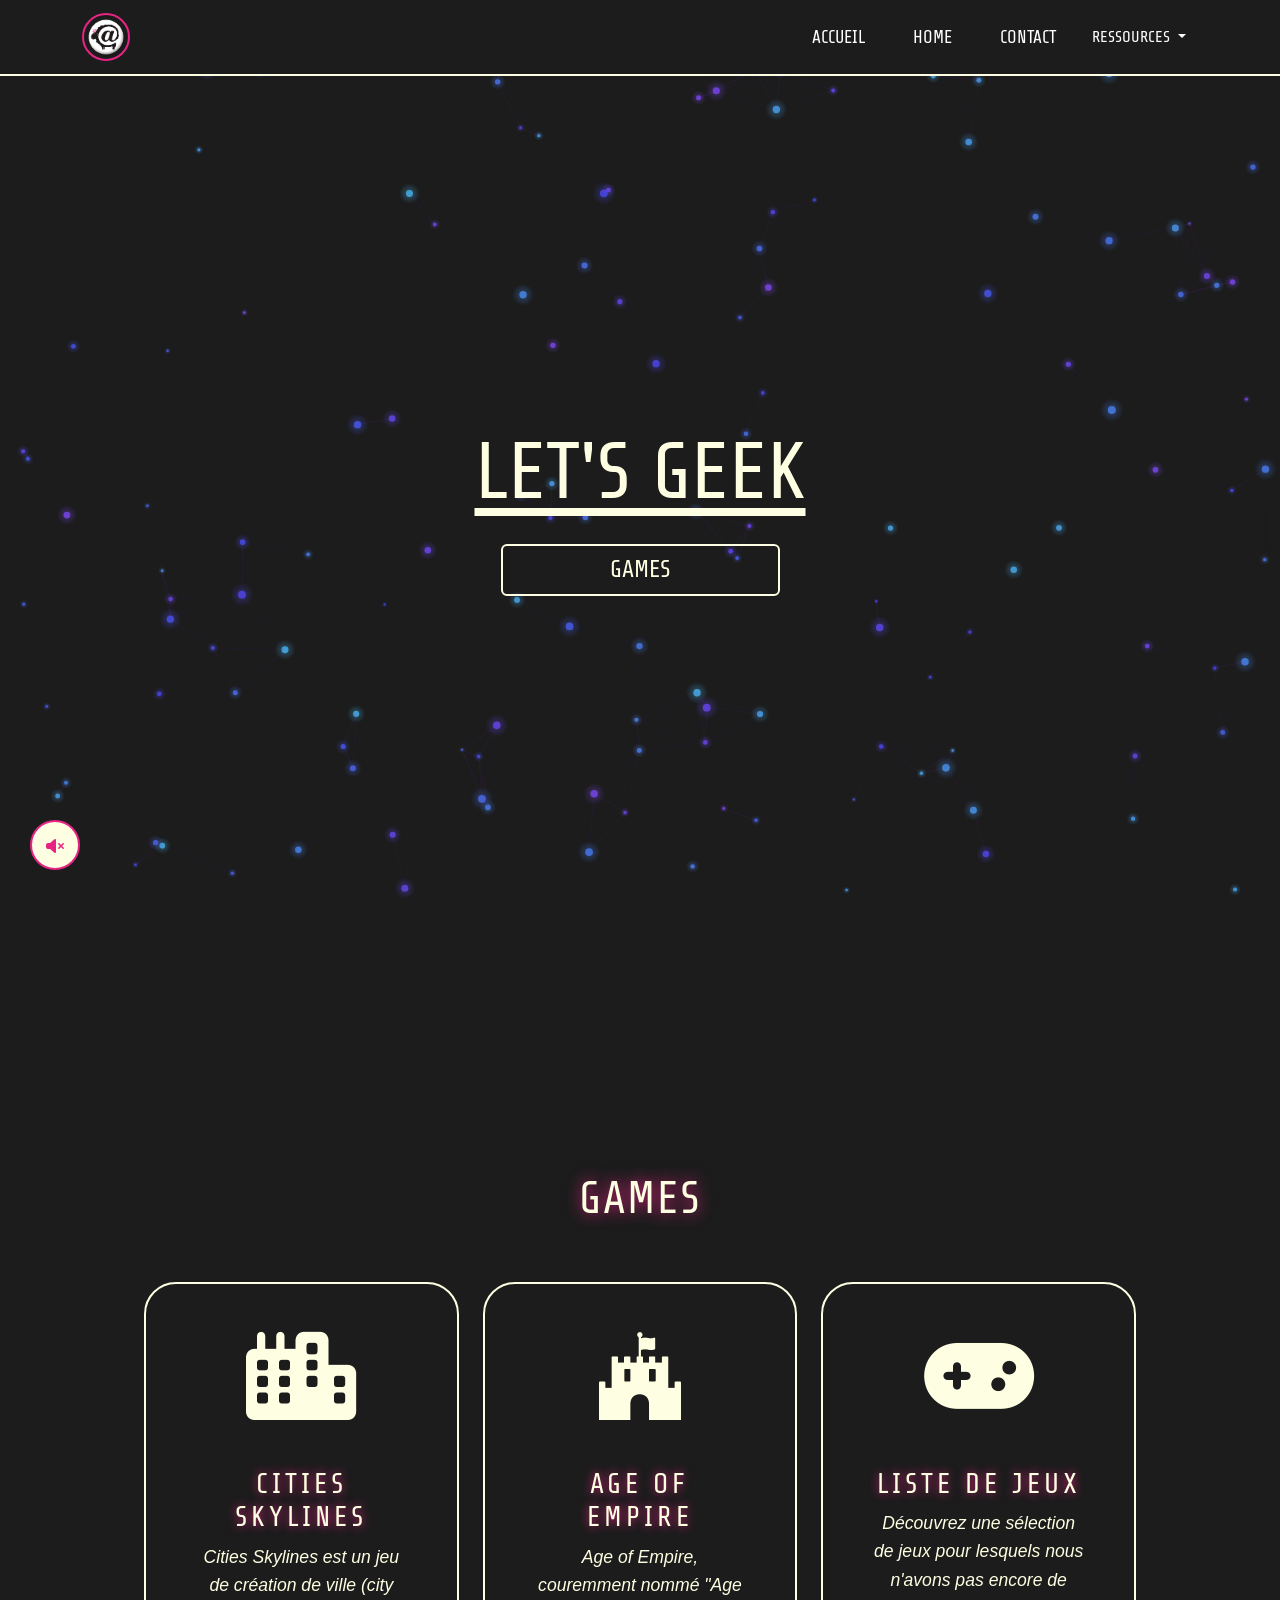
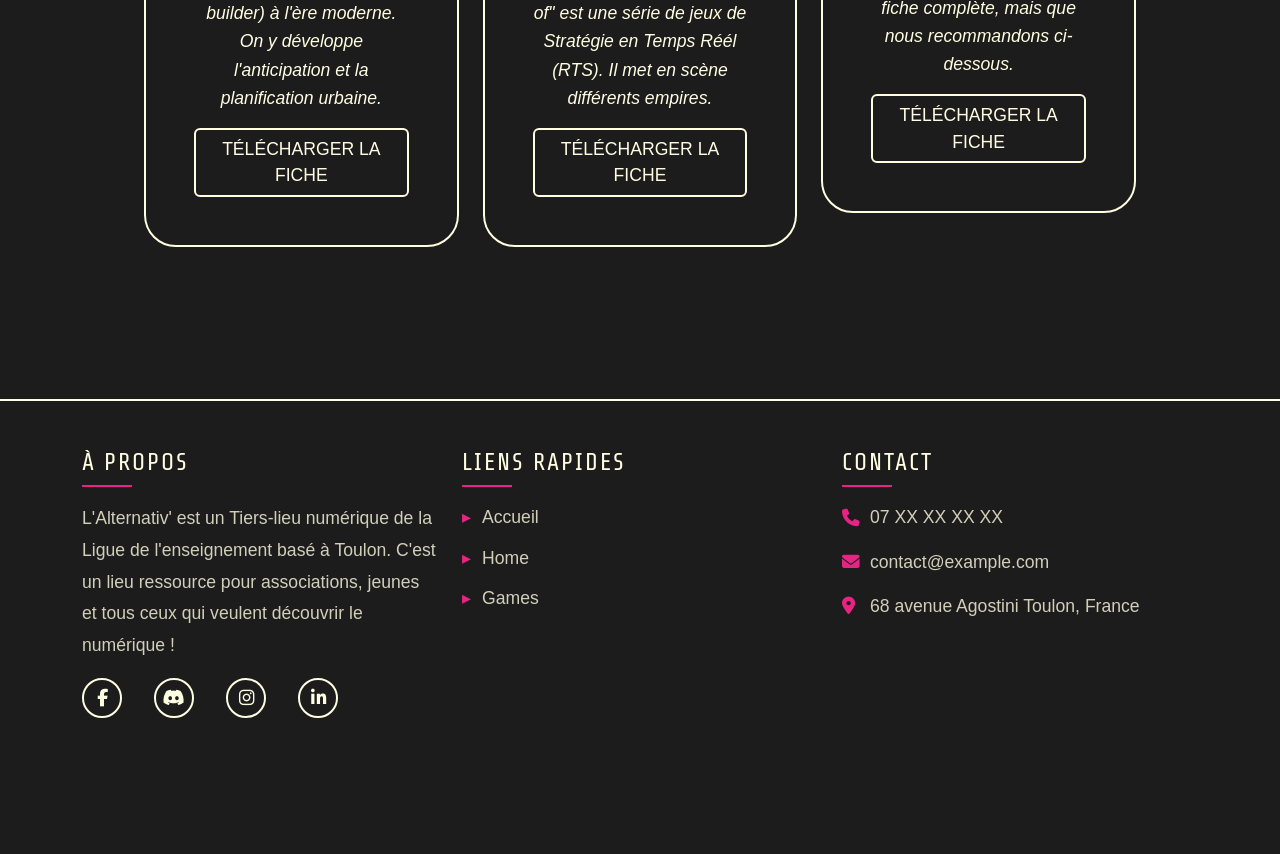
==== commit 7adc4df5: "Add files via upload" ====
--- a/assets/html/geek.html
+++ b/assets/html/geek.html
@@ -34,7 +34,7 @@
 </head>
 <body>
 
-<div class="animation"></div>
+<canvas id="canvas"></canvas>
 <div id="scroll-progress-bar" class="scroll-progress-bar"></div>
 
 
@@ -212,6 +212,7 @@
 <!-- SCRIPTS -->
 <script src="https://cdn.jsdelivr.net/npm/bootstrap@5.3.8/dist/js/bootstrap.bundle.min.js" crossorigin="anonymous" async defer></script>
 <script src="../js/index.js" async defer></script>
+<script src="../js/animation.js"></script>
 
 </body>
 </html>
--- a/assets/css/style.css
+++ b/assets/css/style.css
@@ -79,7 +79,12 @@
     display: block !important;
 }
 
-
+  canvas {
+            display: block;
+            position: fixed;
+            top: 0;
+            left: 0;
+        }
 
 /* ========================================
    NAVBAR
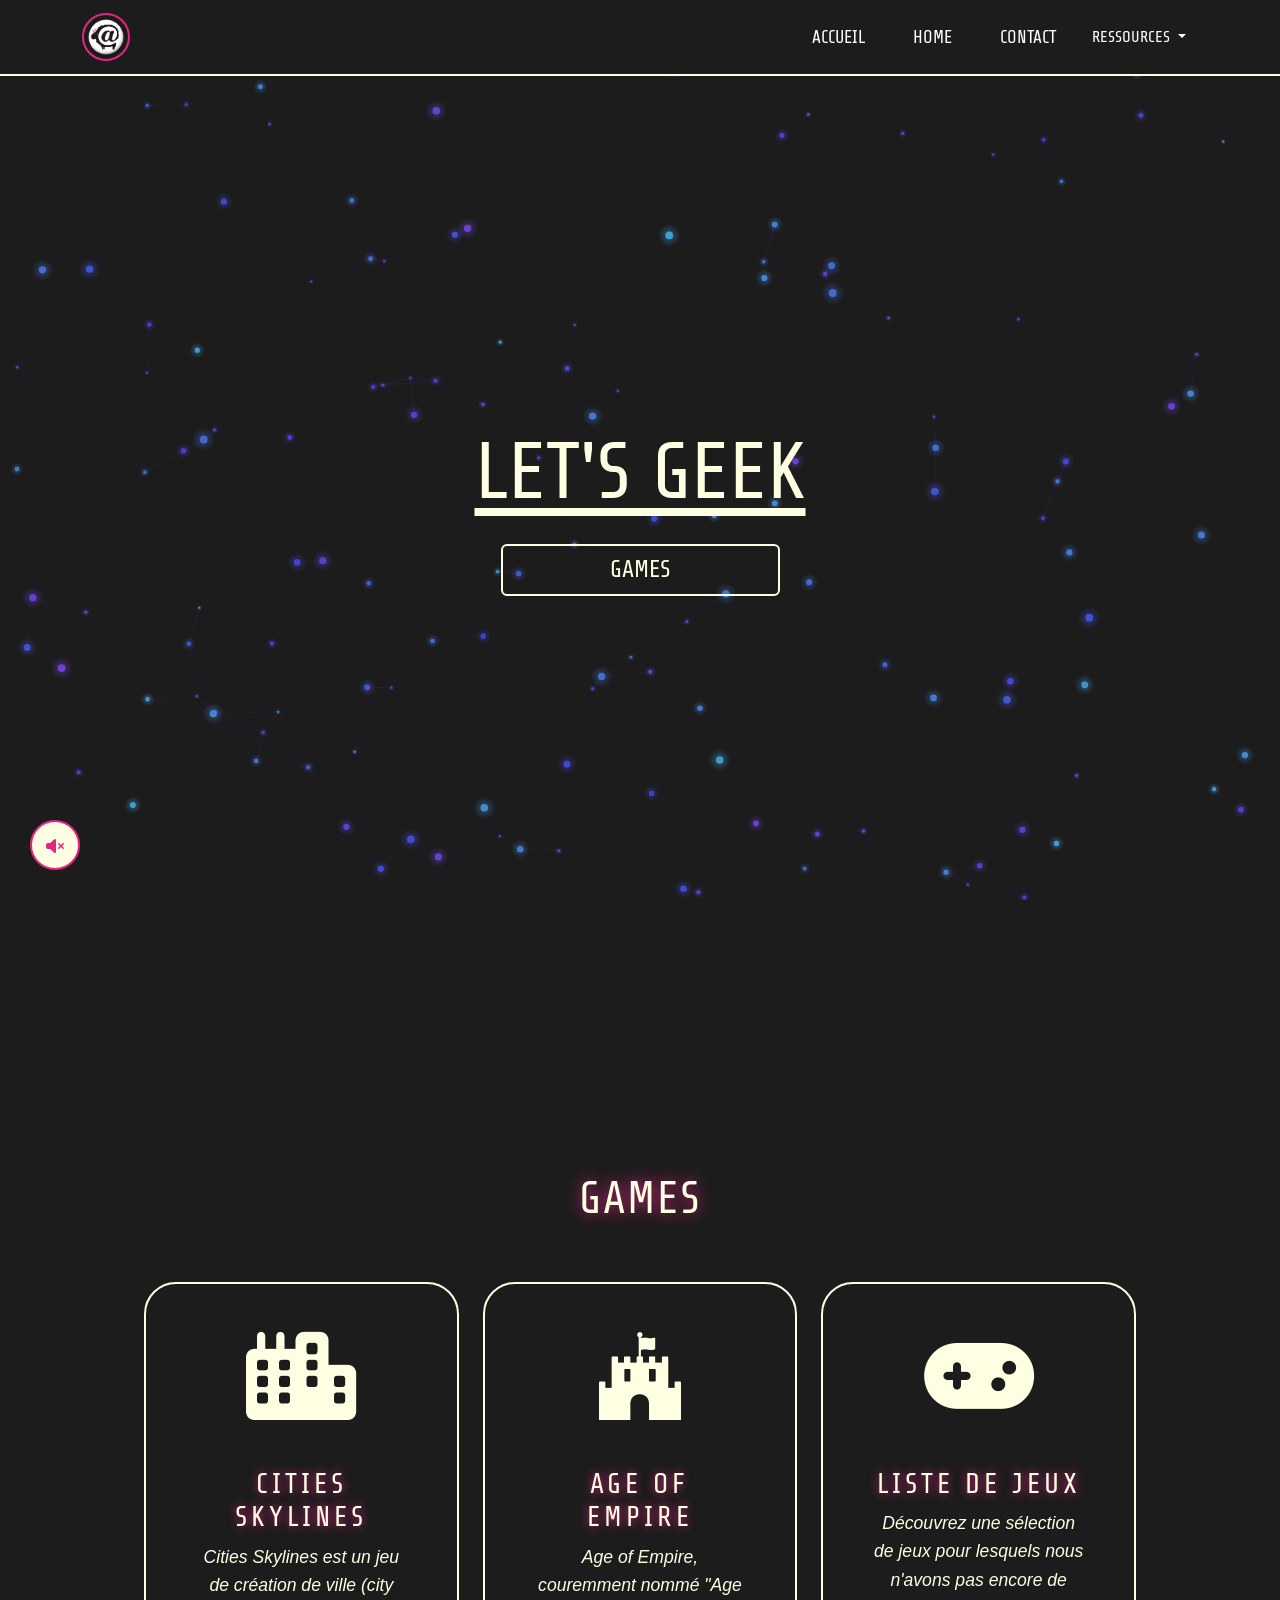
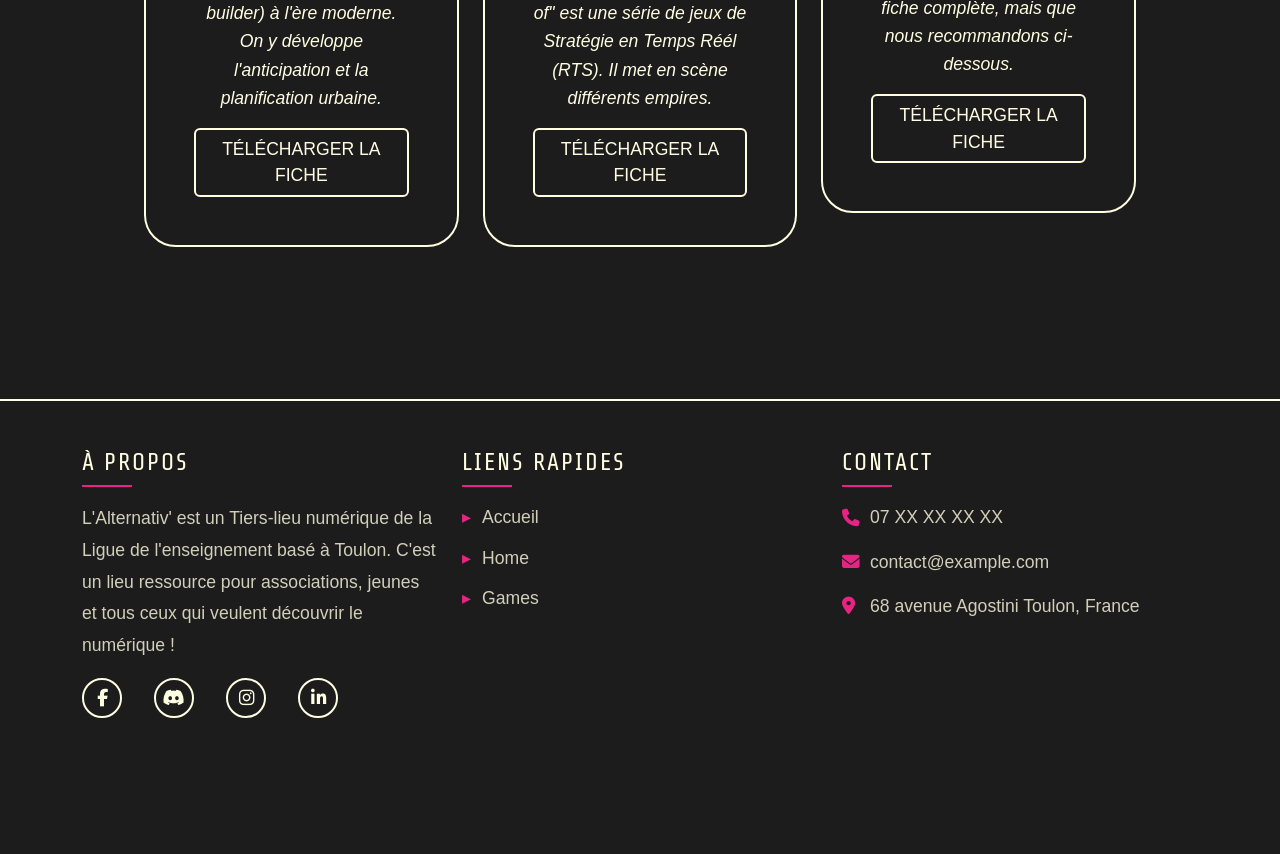
==== commit 7d769189: "Add files via upload" ====
--- a/assets/html/geek.html
+++ b/assets/html/geek.html
@@ -62,10 +62,10 @@
                     Ressources
                 </button>
                 <ul class="dropdown-menu">
-                    <li><a class="dropdown-item" href="geek.html">Let's Geek</a></li>
-                    <li><a class="dropdown-item" href="make.html">Let's Make</a></li>
-                    <li><a class="dropdown-item" href="roll.html">Let's Roll</a></li>
-                    <li><a class="dropdown-item" href="think.html">Let's Think</a></li>
+                    <li><a class="dropdown-item" href="geek.html">Let's Geek | Jouons</a></li>
+                    <li><a class="dropdown-item" href="make.html">Let's Make | Créons</a></li>
+                    <li><a class="dropdown-item" href="roll.html">Let's Roll | lançons</a></li>
+                    <li><a class="dropdown-item" href="think.html">Let's Think | Réfléchissons</a></li>
                 </ul>
             </div>
         </div>
--- a/assets/css/style.css
+++ b/assets/css/style.css
@@ -83,6 +83,7 @@
             display: block;
             position: fixed;
             top: 0;
+            z-index: -1;
             left: 0;
         }
 
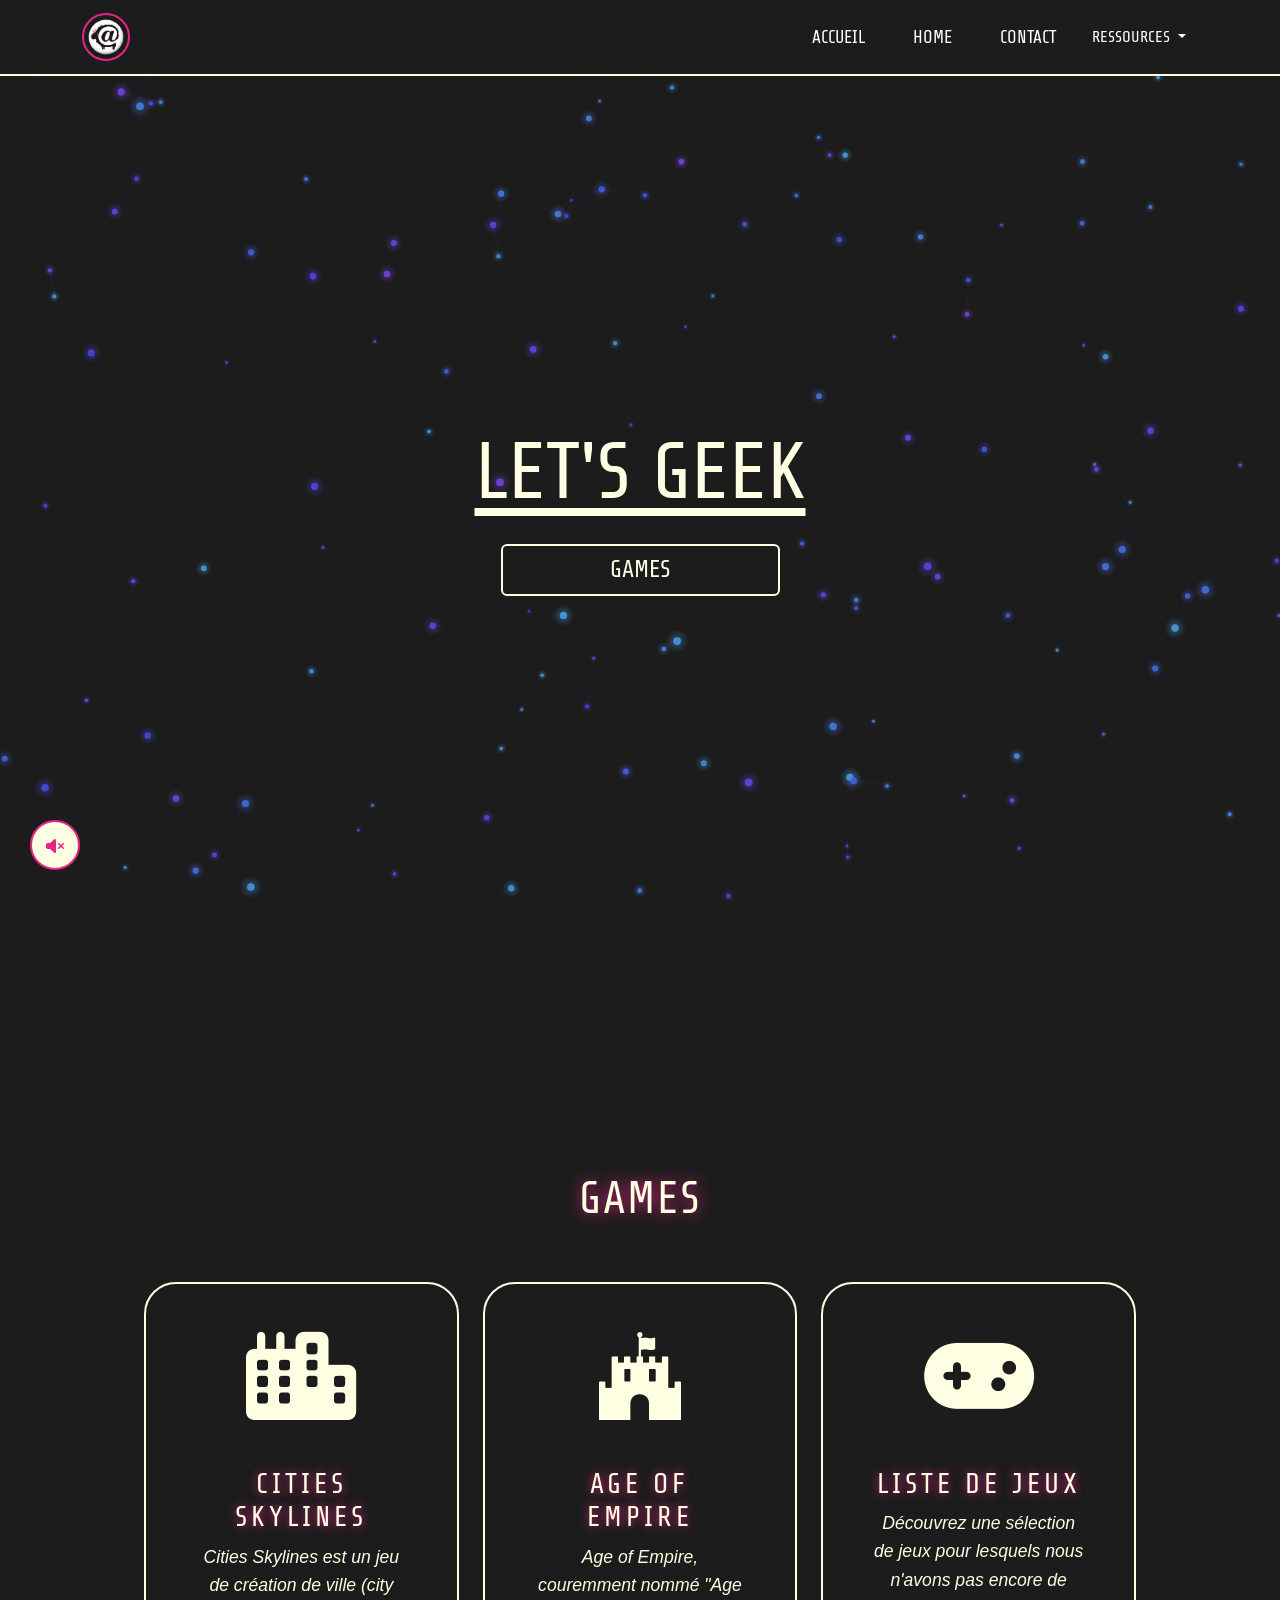
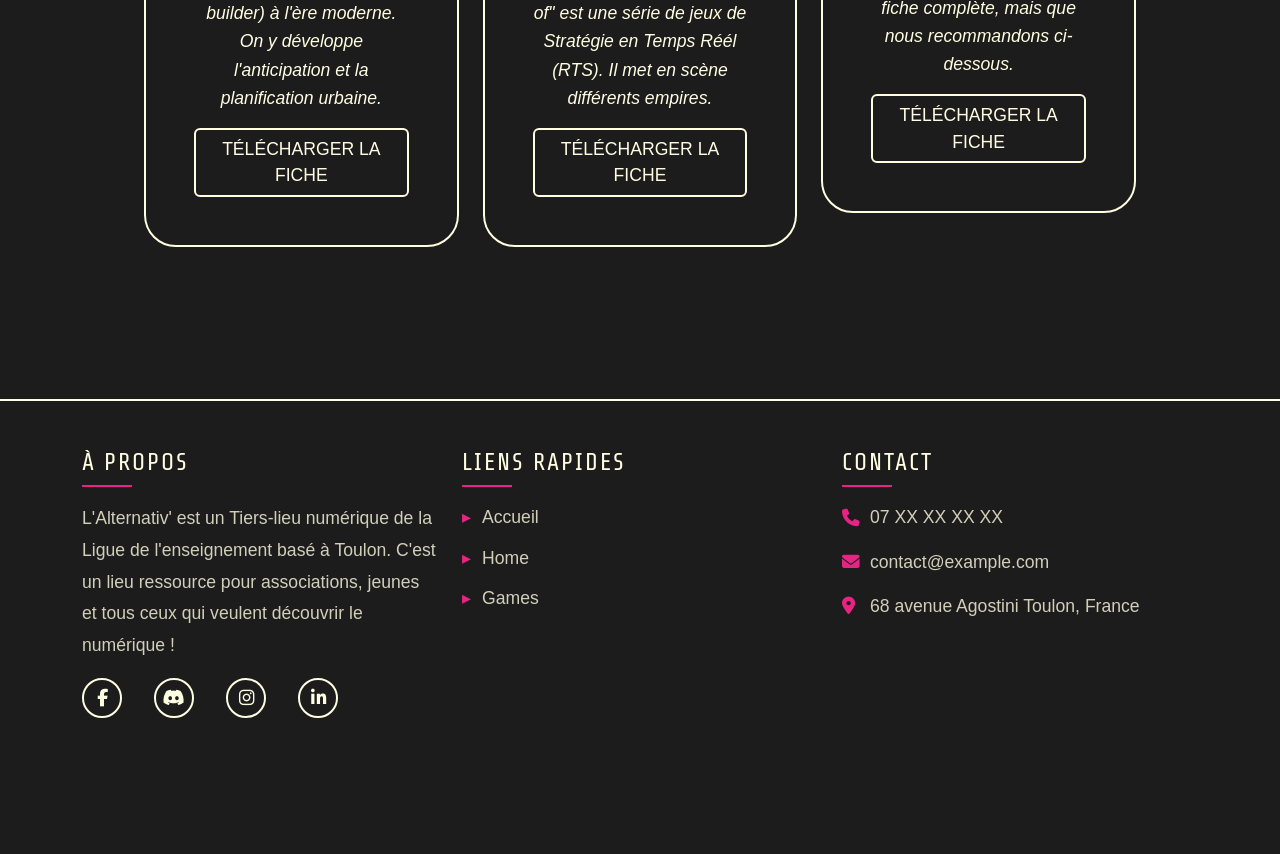
==== commit 5f8c9cd6: "Add files via upload" ====
--- a/assets/html/geek.html
+++ b/assets/html/geek.html
@@ -102,7 +102,7 @@
                            Cities Skylines est un jeu de création de ville (city builder) à l'ère moderne. 
                            On y développe l'anticipation et la planification urbaine.
                         </p>
-                        <button class="btn media-btn download-btn">Télécharger la fiche</button>
+                        <a href="../files/data.pdf" class="btn media-btn download-btn" download>Télécharger la fiche</a>
                     </div>
                 </div>
             </div>
@@ -116,7 +116,7 @@
                             Age of Empire, couremment nommé "Age of" est une série de jeux de Stratégie en Temps Réél (RTS). 
                             Il met en scène différents empires.
                         </p>
-                        <button class="btn media-btn download-btn">Télécharger la fiche</button>
+                        <a href="../files/data.pdf" class="btn media-btn download-btn" download>Télécharger la fiche</a>
                     </div>
                 </div>
             </div>
@@ -130,7 +130,7 @@
                             Découvrez une sélection de jeux pour lesquels nous n'avons pas encore de fiche complète, mais que nous recommandons
                             ci-dessous.
                         </p>
-                        <button class="btn media-btn download-btn">Télécharger la fiche</button>
+                        <a href="../files/data.pdf" class="btn media-btn download-btn" download>Télécharger la fiche</a>
                     </div>
                 </div>
             </div>
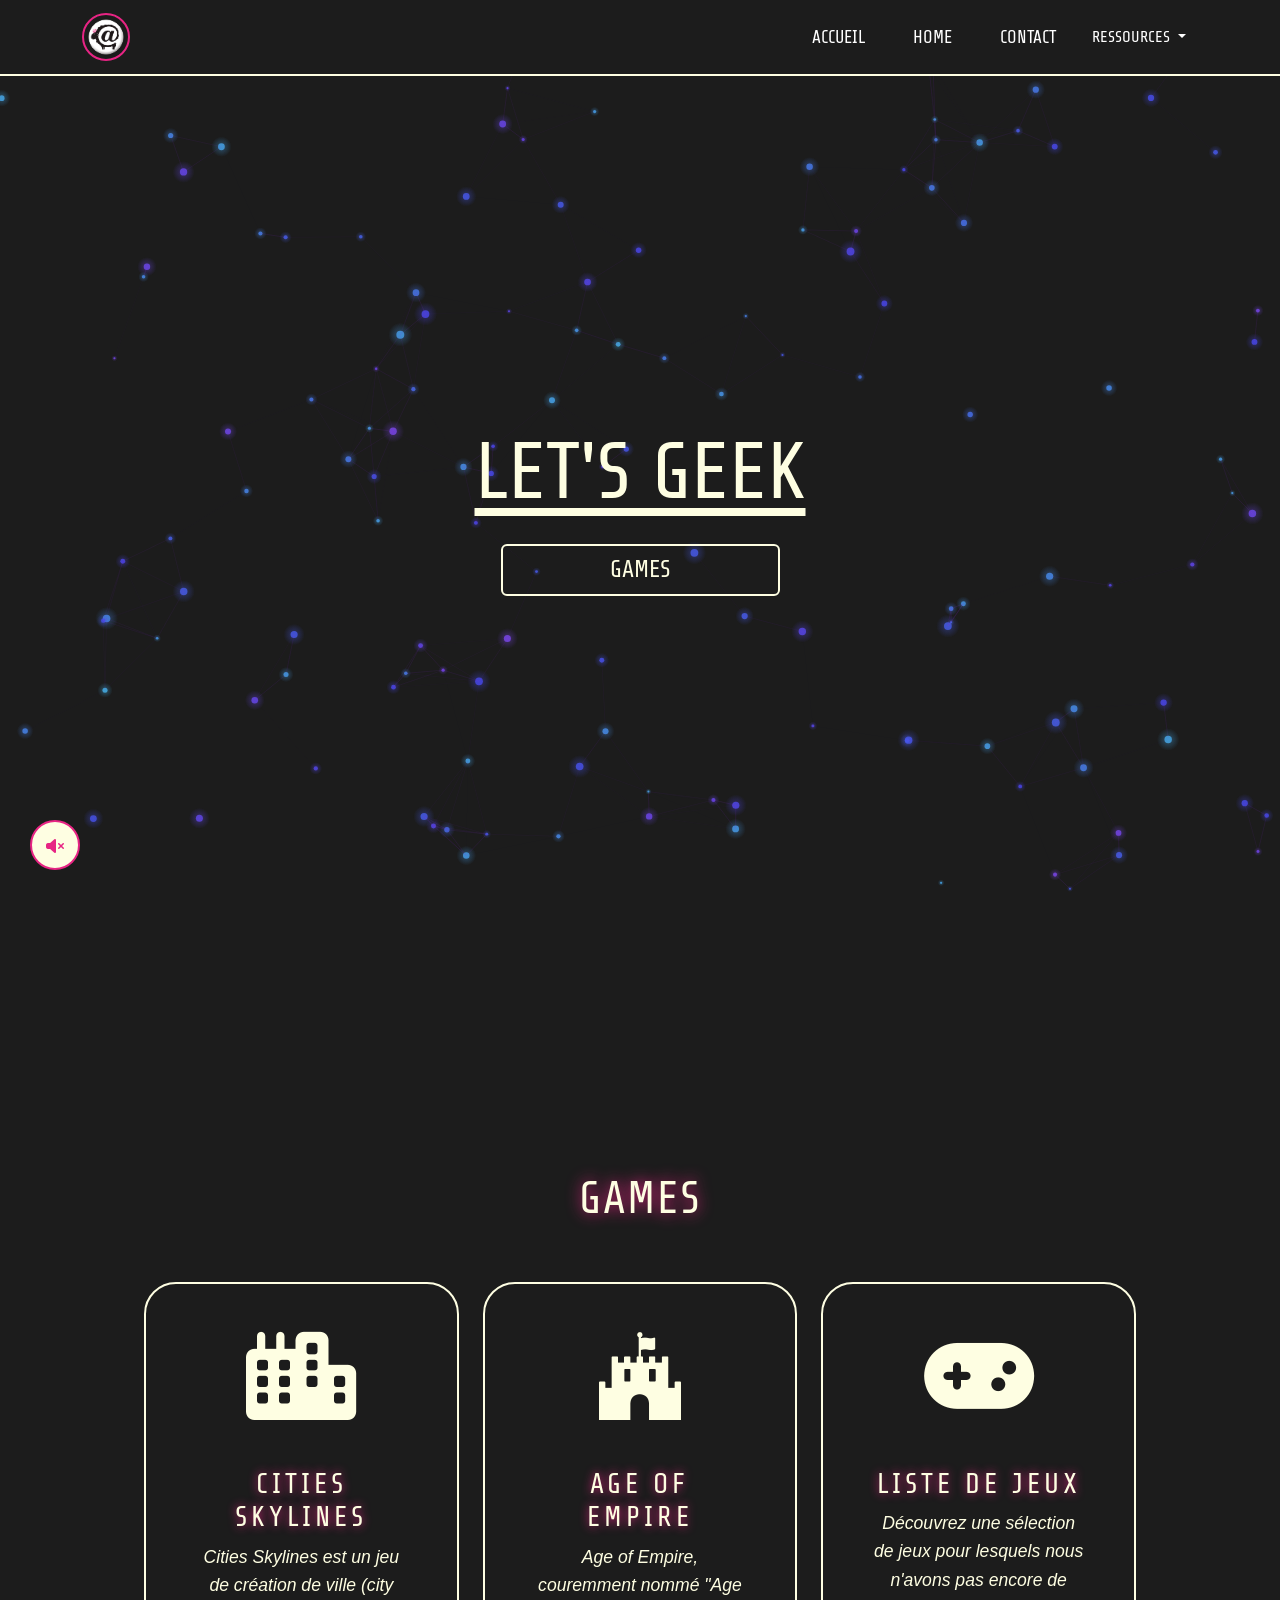
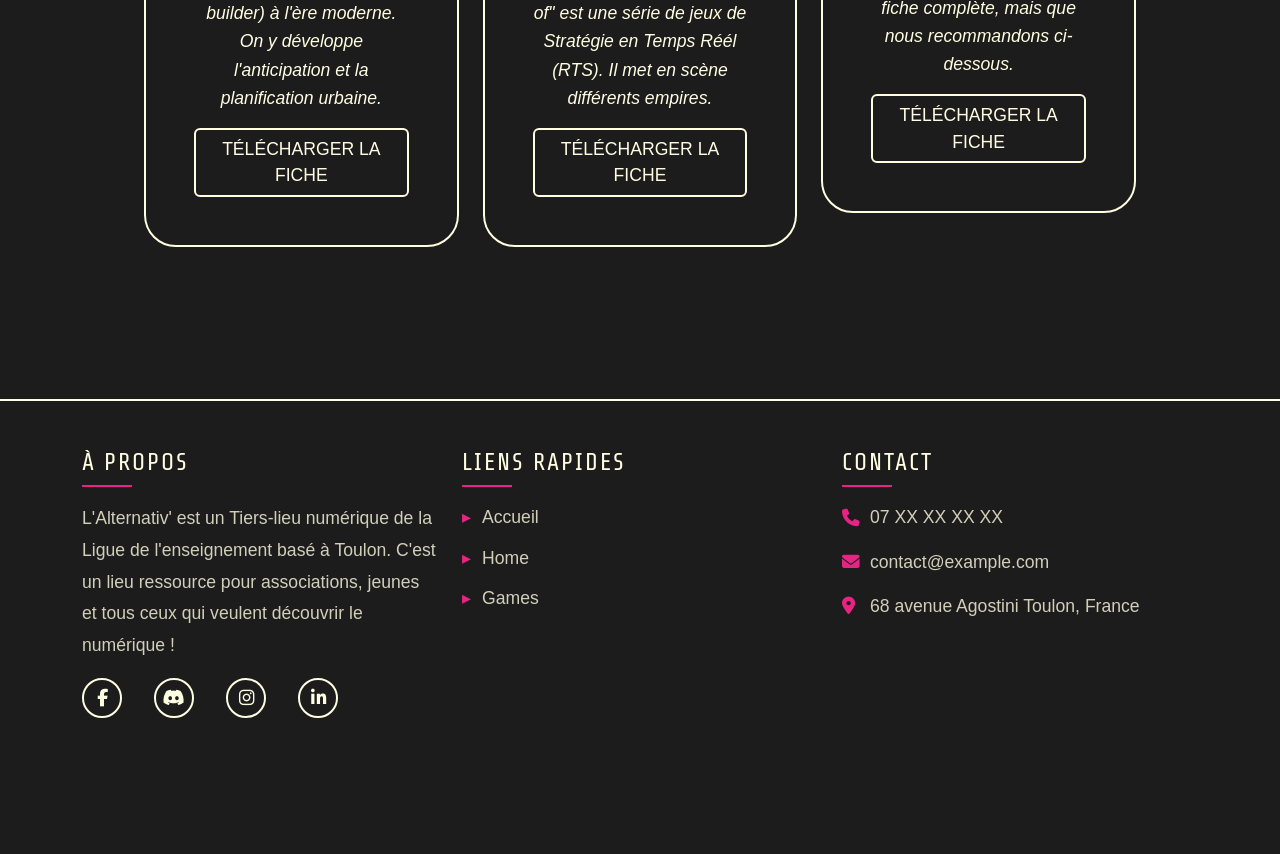
==== commit ea0ce5ed: "Add files via upload" ====
--- a/assets/html/geek.html
+++ b/assets/html/geek.html
@@ -93,7 +93,7 @@
     <section id="games" class="d-flex align-items-center justify-content-center mb-5 mx-5" style="min-height: 100vh; padding: 6rem;">
         <div class="row">
             <h2 class="text-center title-card my-5">Games</h2>
-            <div class="col-lg-4 my-2">
+            <div class="col-lg-4 col-md-6 col-12 my-2">
                 <div class="card">
                     <div class="card-body text-center">
                         <i class="fa-solid fa-city mb-5" style="font-size: 5em;"></i>
@@ -107,7 +107,7 @@
                 </div>
             </div>
 
-            <div class="col-lg-4 my-2">
+            <div class="col-lg-4 col-md-6 col-12 my-2">
                 <div class="card">
                     <div class="card-body text-center">
                         <i class="fa-brands fa-fort-awesome mb-5" style="font-size: 5em;"></i>
@@ -121,7 +121,7 @@
                 </div>
             </div>
 
-            <div class="col-lg-4 my-2">
+            <div class="col-lg-4 col-md-6 col-12 my-2">
                 <div class="card">
                     <div class="card-body text-center">
                         <i class="fa-solid fa-gamepad mb-5" style="font-size: 5em;"></i>
--- a/assets/css/style.css
+++ b/assets/css/style.css
@@ -154,6 +154,7 @@
 .dropdown-menu {
     background: #222;
     border: 1px solid var(--white);
+    text-transform: uppercase;
 }
 
 .dropdown-item {
